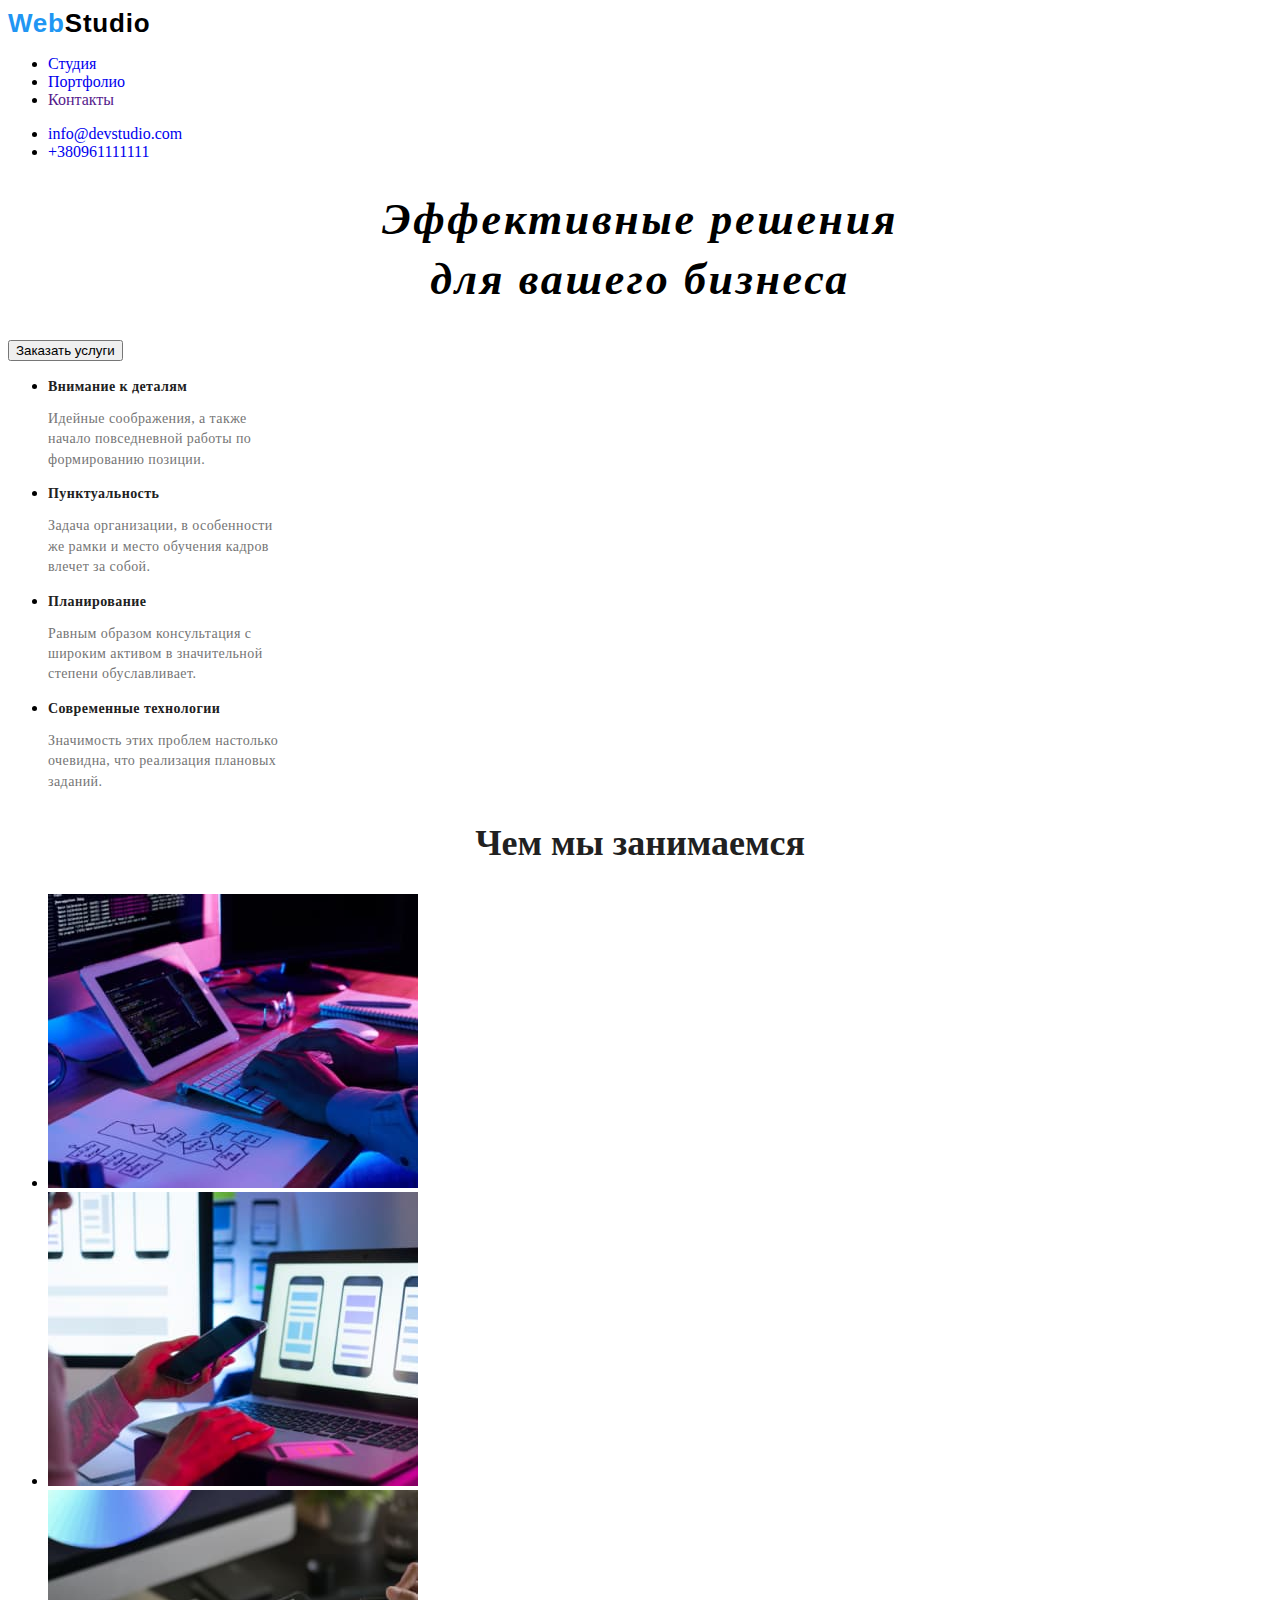
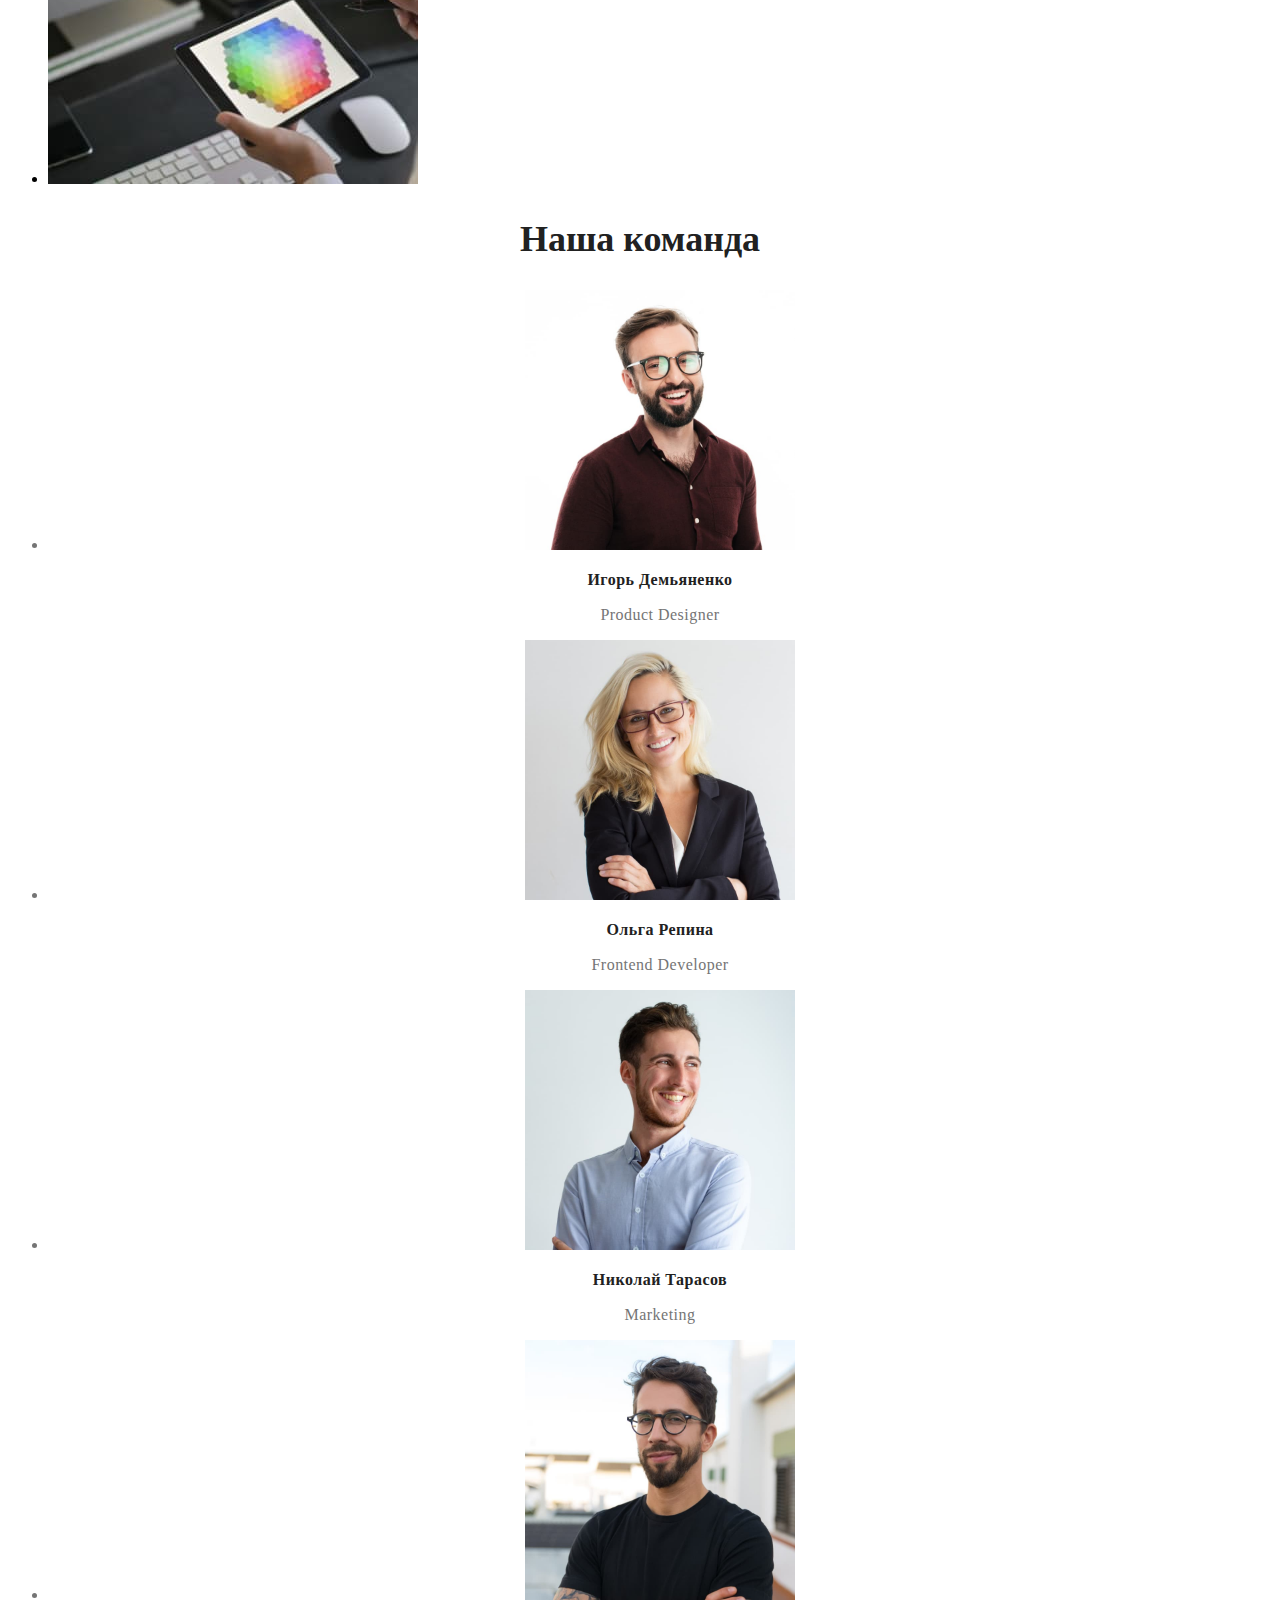
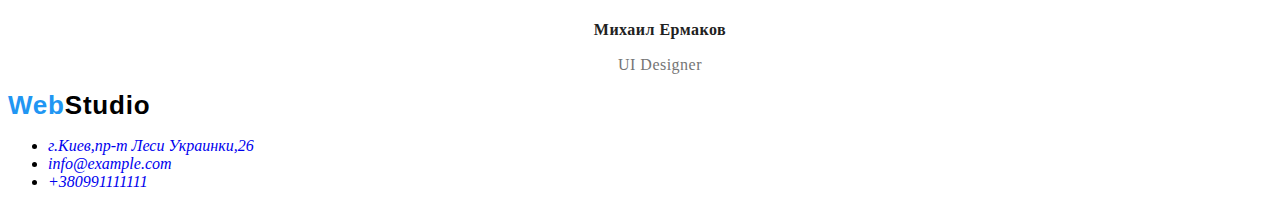
==== index.html @ 7d0d77d7 "Add files via upload" ====
<!DOCTYPE html>
<html lang="ru">

<head>
    <link rel="stylesheet" href="./css/style1.css" />
    <meta charset="UTF-8">
    <meta http-equiv="X-UA-Compatible" content="IE=edge">
    <meta name="viewport" content="width=device-width, initial-scale=1.0">
    <title>Document</title>
</head>

<body>

    <header>
        <nav>
            <a class="logo" href="">Web<span class="logo-accent">Studio</span></a>
            </a>
            <ul class="info">
                <li><a href="./index.html">Студия</a></li>
                <li><a href="./portfolio.html">Портфолио</a></li>
                <li><a href="">Контакты</a></li>
            </ul>
        </nav>
        <ul class="contacts">
            <li><a href="mailto:info@devstudio.com">info@devstudio.com</a>
            </li>
            <li><a href="tel:+380961111111">+380961111111</a>
            </li>
        </ul>

    </header>
    <section>
        <h1 class="hero"> <var>Эффективные решения<br />для вашего бизнеса </var></h1>
        <button type="button">Заказать услуги</button>
    </section>
    <main>
        <section>
            <h2 hidden>Преимущество</h2>
            <ul class="middle">
                <li>
                    <h3 class="link">Внимание к деталям</h3>
                    <p>Идейные соображения, а также<br />начало повседневной работы по<br />формированию позиции.</p>
                </li>
                <li>
                    <h3 class="link">Пунктуальность</h3>
                    <p>Задача организации, в особенности<br />же рамки и место обучения кадров<br />влечет за собой.
                    </p>
                </li>
                <li>
                    <h3 class="link">Планирование</h3>
                    <p>Равным образом консультация с<br />широким активом в значительной<br />степени обуславливает.
                    </p>
                </li>
                <li>
                    <h3 class="link">Современные технологии</h3>
                    <p>Значимость этих проблем настолько<br />очевидна, что реализация плановых<br />заданий.</p>
                </li>
            </ul>
        </section>
    </main>
    <section>
        <h2 class="work">Чем мы занимаемся</h2>
        <ul>
            <li><img src="./image/first.jpg" alt="work image" width="370" /></li>
            <li><img src="./image/second.jpg" alt="work image" width="370" /></li>
            <li><img src="./image/third.jpg" alt="work image" width="370" /></li>
        </ul>
    </section>

    <section>
        <h2 class="team">Наша команда</h2>
        <ul class="team-info">
            <li><img src="./image/two.jpg" alt="Игорь Демьяненко" width="270" />
                <h3>Игорь Демьяненко</h3>
                <p lang="en">Product Designer</p>
            </li>
            <li><img src="./image/three.jpg" alt="Ольга Репина" width="270" />
                <h3>Ольга Репина</h3>
                <p lang="en">Frontend Developer</p>
            </li>
            <li><img src="./image/four.jpg" alt="Николай Тарасов" width="270" />
                <h3>Николай Тарасов</h3>
                <p lang="en">Marketing</p>
            </li>
            <li><img src="./image/five.jpg" alt="Михаил Ермаков" width="270" />
                <h3>Михаил Ермаков</h3>
                <p lang="en">UI Designer</p>
            </li>
        </ul>

    </section>
    <footer>
        <address>
            <a class="logo" href="">Web<span class="logo-accent">Studio</span></a>
            <ul class="information">

                <li>
                    <a href="https://goo.gl/maps/5YBFwy5f6ECoQT7T9" target="_blank" rel="noopener noreferrer">
                        г.Киев,пр-т Леси Украинки,26
                    </a>

                </li>
                <li>
                    <a href="mailto:info@example.com">info@example.com</a>
                </li>
                <li>
                    <a href="tel:+380991111111">+380991111111</a>
                </li>
            </ul>
        </address>
    </footer>
</body>

</html>
---- css/style1.css ----
:root {
    --white: # FFFFFF;
}

.logo {
    font-family: 'Raleway', sans-serif;
    font-style: normal;
    font-weight: 700;
    font-size: 26px;
    line-height: 1, 19;
    letter-spacing: 0.03em;
    color: #2196F3;
    text-decoration: none;
}

.logo-accent {
    font-family: 'Raleway', sans-serif;
    font-style: normal;
    font-weight: 700;
    font-size: 26px;
    line-height: 1, 19;
    letter-spacing: 0.03em;
    color: black;
}


header a {
    text-decoration: none;
}

section button:hover {
    color: #2196F3;
}

.info a:hover {
    color: #2196F3;
}

.contacts a:hover {
    color: #2196F3;
}



.hero {
    font-family: Roboto;
    font-size: 44px;
    font-weight: 900;
    line-height: 60px;
    letter-spacing: 0.06em;
    text-align: center;
    color: var(#FFFFFF);
}

.middle h3 {
    font-size: 14px;
    line-height: 16px;
    vertical-align: Top;
    letter-spacing: 0.03em;
    color: #212121;
    text-align: left;
}

.middle p {
    font-size: 14px;
    line-height: 24px;
    line-height: 146%;
    text-align: Left;
    vertical-align: Top;
    letter-spacing: 0.03em;
    Fill: Solid;
    color: #757575;
}

.work {
    font-size: 36px;
    line-height: 42px;
    text-align: Center;
    vertical-align: Top;
    letter-spacing: 3%;
    Fill: Solid;
    color: #212121;
}

.team {
    font-size: 36px;
    line-height: 42px;
    text-align: Center;
    vertical-align: Top;
    letter-spacing: 3%;
    Fill: Solid;
    color: #212121;

}

.team-info h3 {
    font-size: 16px;
    line-height: 19px;
    text-align: Center;
    vertical-align: Top;
    letter-spacing: 3%;
    Fill: Solid;
    color: #212121;

}

.team-info {
    Font-size: 16px;
    Line-height: 19px;
    text-align: Center;
    vertical-align: Top;
    letter-spacing: 0.03em;
    Fill: Solid;
    color: #757575;
}

footer a {
    text-decoration: none;
}

.information a:hover {
    color: #2196F3;

}
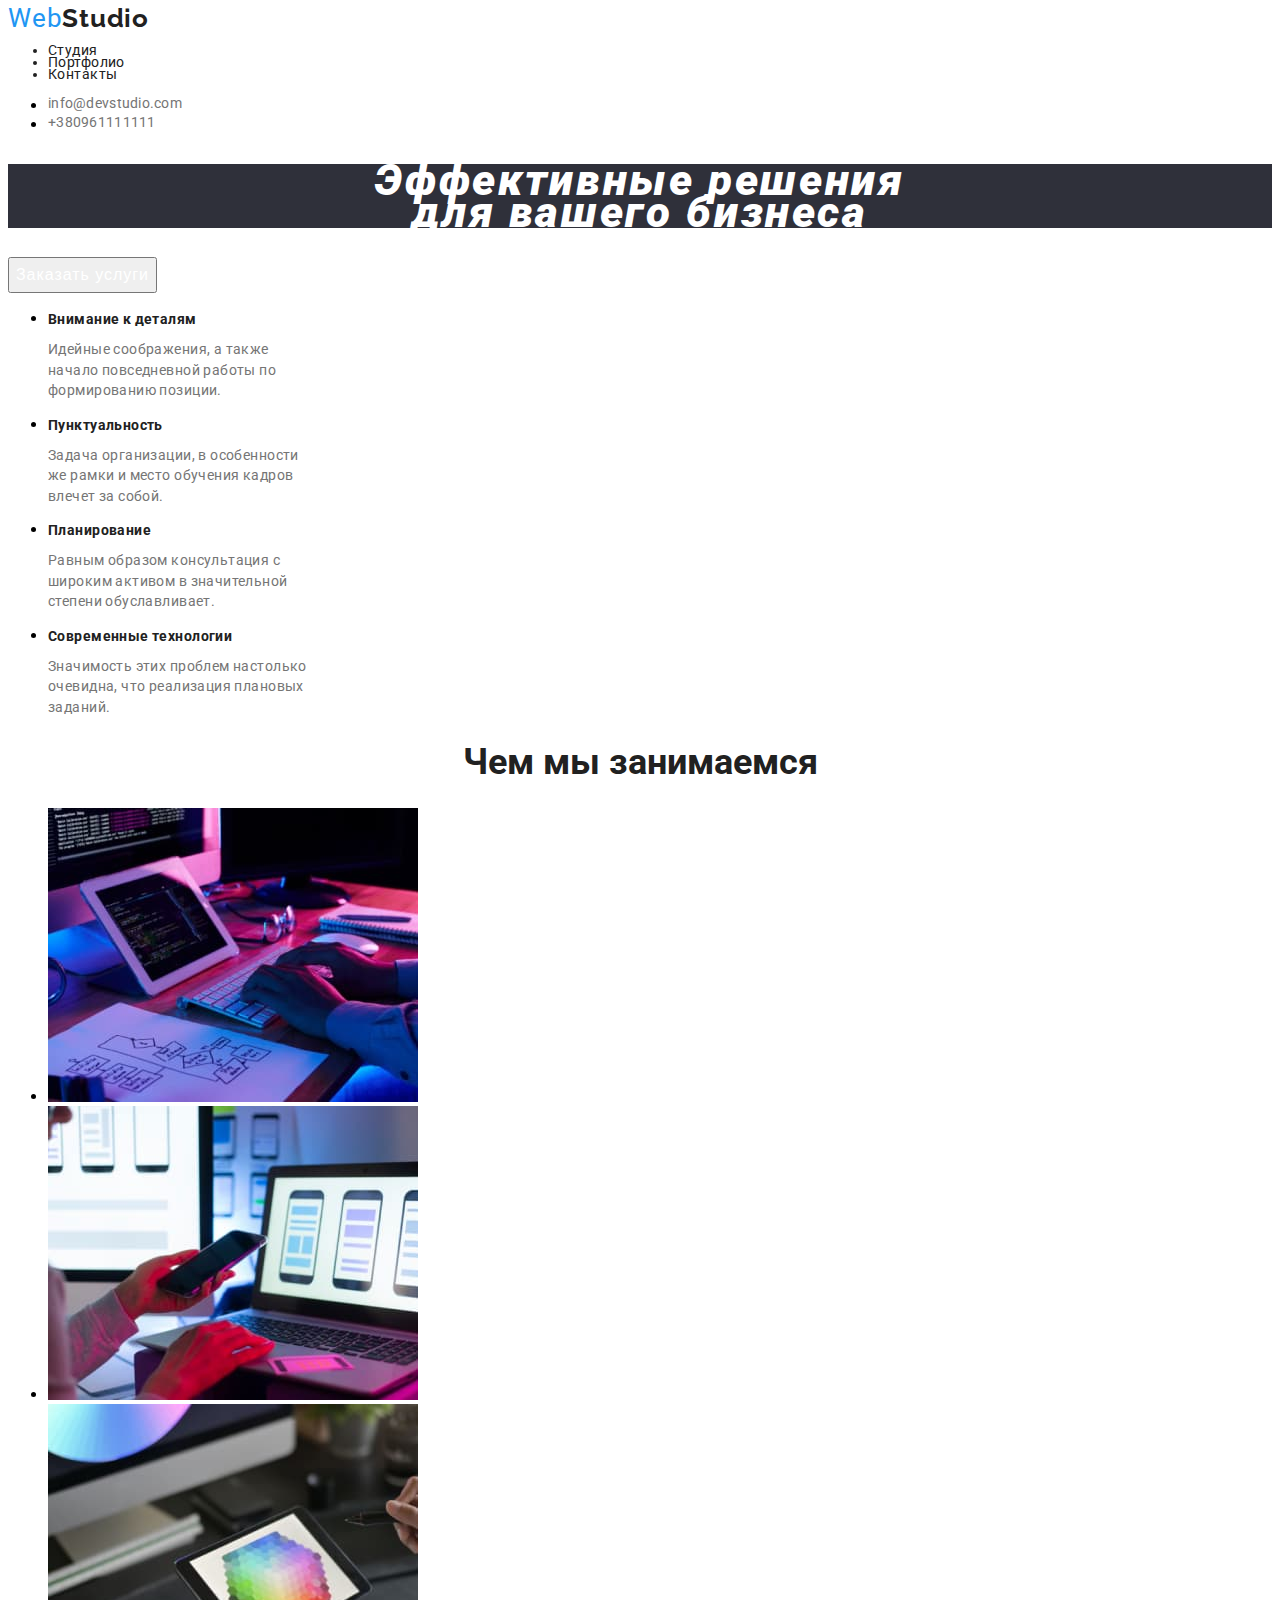
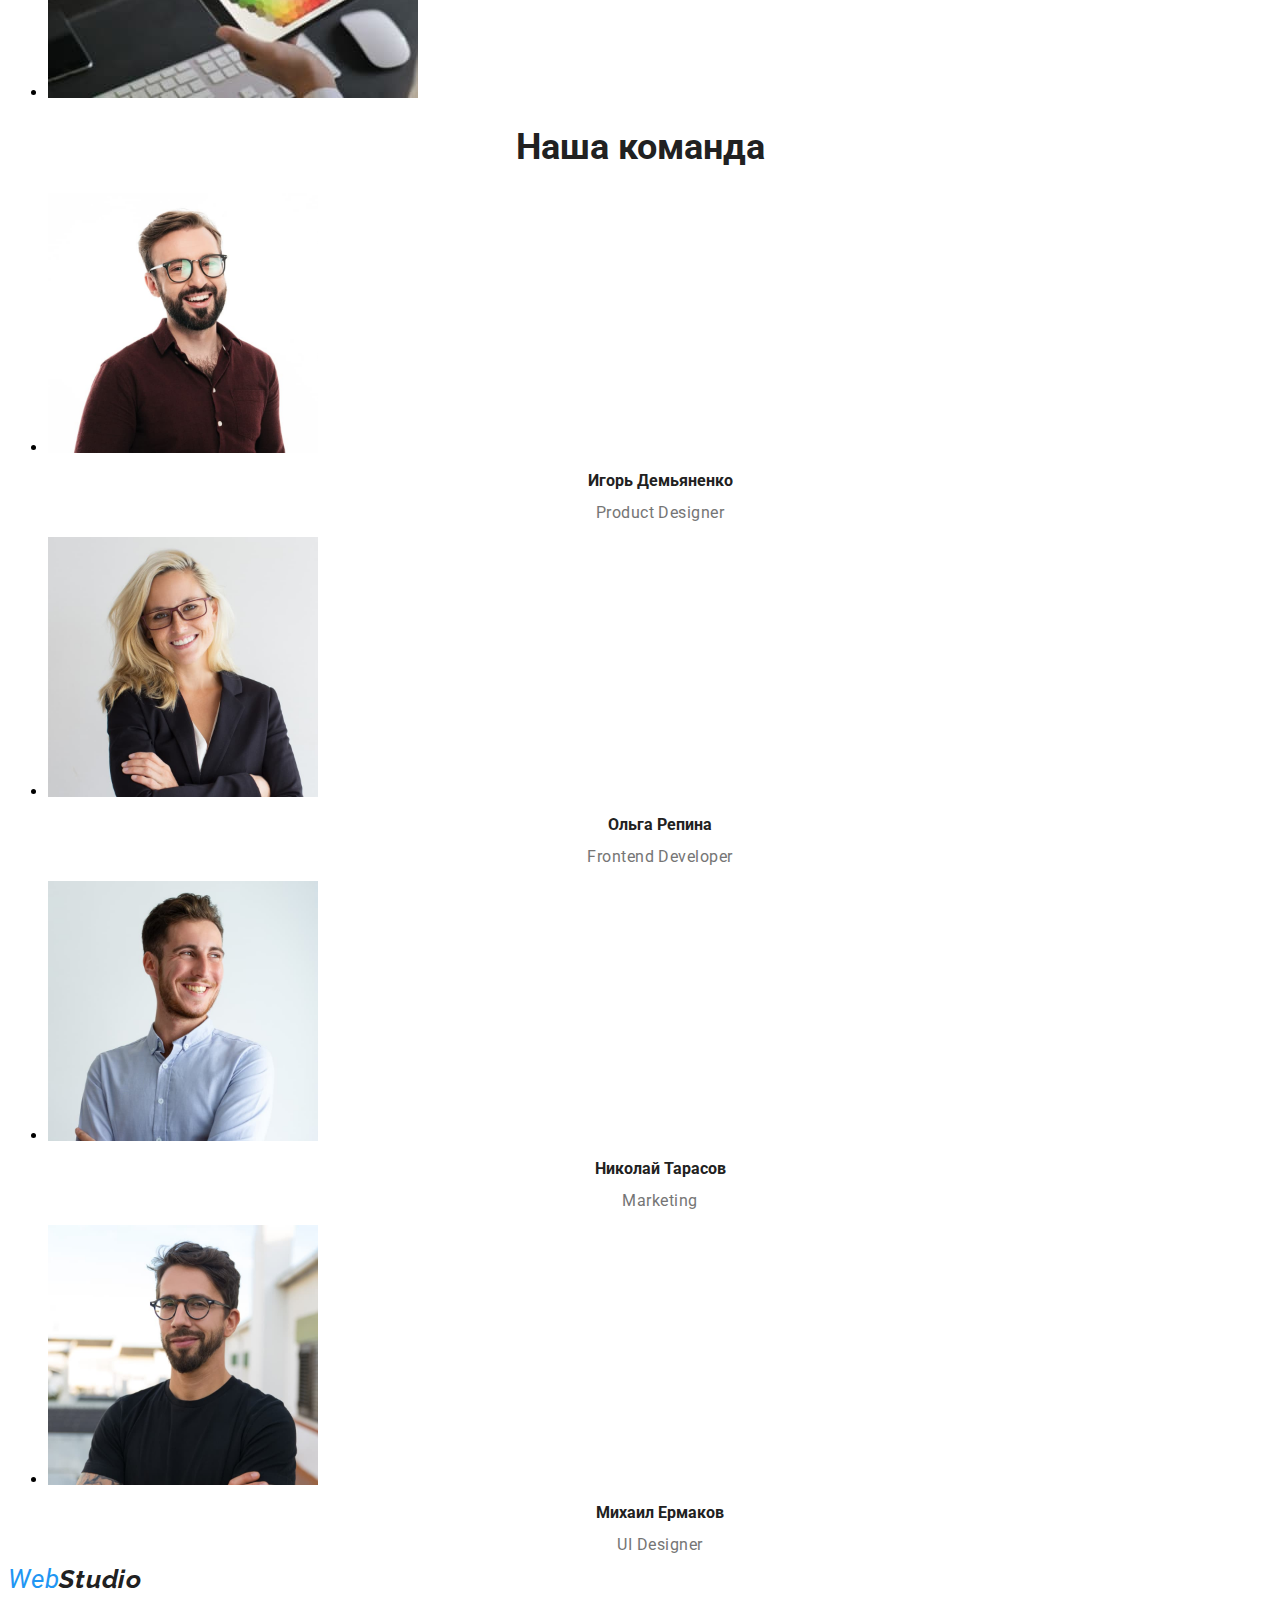
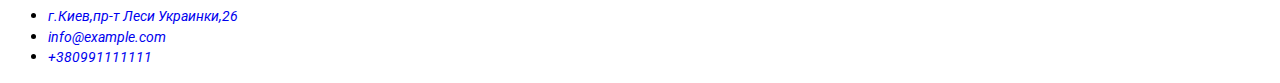
==== commit 5d7328ba: "Add files via upload" ====
--- a/index.html
+++ b/index.html
@@ -2,6 +2,13 @@
 <html lang="ru">
 
 <head>
+    <link rel="stylesheet" href="./css/style1.css" />
+    <link href="https://fonts.googleapis.com/css2?family=Roboto:wght@700&display=swap" rel="stylesheet">
+    <link href="https://fonts.googleapis.com/css2?family=Raleway:ital,wght@1,700&display=swap" rel="stylesheet">
+    <link href="https://fonts.googleapis.com/css2?family=Roboto:wght@500&display=swap" rel="stylesheet">
+    <link href="https://fonts.googleapis.com/css2?family=Roboto:wght@500;900&display=swap" rel="stylesheet">
+    <link href="https://fonts.googleapis.com/css2?family=Roboto:ital@1&display=swap" rel="stylesheet">
+    <meta charset="UTF-8">
     <link rel="stylesheet" href="./css/style1.css" />
     <meta charset="UTF-8">
     <meta http-equiv="X-UA-Compatible" content="IE=edge">
@@ -14,17 +21,16 @@
     <header>
         <nav>
             <a class="logo" href="">Web<span class="logo-accent">Studio</span></a>
-            </a>
             <ul class="info">
-                <li><a href="./index.html">Студия</a></li>
-                <li><a href="./portfolio.html">Портфолио</a></li>
-                <li><a href="">Контакты</a></li>
+                <li><a class="link" href="./index.html">Студия</a></li>
+                <li><a class="link" href="./portfolio.html">Портфолио</a></li>
+                <li><a class="link" href="">Контакты</a></li>
             </ul>
         </nav>
         <ul class="contacts">
-            <li><a href="mailto:info@devstudio.com">info@devstudio.com</a>
+            <li><a class='link1' href="mailto:info@devstudio.com">info@devstudio.com</a>
             </li>
-            <li><a href="tel:+380961111111">+380961111111</a>
+            <li><a class='link1' href="tel:+380961111111">+380961111111</a>
             </li>
         </ul>
 
@@ -39,21 +45,26 @@
             <ul class="middle">
                 <li>
                     <h3 class="link">Внимание к деталям</h3>
-                    <p>Идейные соображения, а также<br />начало повседневной работы по<br />формированию позиции.</p>
+                    <p class="description">Идейные соображения, а также<br />начало повседневной работы
+                        по<br />формированию
+                        позиции.</p>
                 </li>
                 <li>
                     <h3 class="link">Пунктуальность</h3>
-                    <p>Задача организации, в особенности<br />же рамки и место обучения кадров<br />влечет за собой.
+                    <p class="description">Задача организации, в особенности<br />же рамки и место обучения
+                        кадров<br />влечет за собой.
                     </p>
                 </li>
                 <li>
                     <h3 class="link">Планирование</h3>
-                    <p>Равным образом консультация с<br />широким активом в значительной<br />степени обуславливает.
+                    <p class="description">Равным образом консультация с<br />широким активом в
+                        значительной<br />степени обуславливает.
                     </p>
                 </li>
                 <li>
                     <h3 class="link">Современные технологии</h3>
-                    <p>Значимость этих проблем настолько<br />очевидна, что реализация плановых<br />заданий.</p>
+                    <p class="description">Значимость этих проблем настолько<br />очевидна, что реализация
+                        плановых<br />заданий.</p>
                 </li>
             </ul>
         </section>
@@ -71,20 +82,20 @@
         <h2 class="team">Наша команда</h2>
         <ul class="team-info">
             <li><img src="./image/two.jpg" alt="Игорь Демьяненко" width="270" />
-                <h3>Игорь Демьяненко</h3>
-                <p lang="en">Product Designer</p>
+                <h3 class="name">Игорь Демьяненко</h3>
+                <p class="job" lang="en">Product Designer</p>
             </li>
             <li><img src="./image/three.jpg" alt="Ольга Репина" width="270" />
-                <h3>Ольга Репина</h3>
-                <p lang="en">Frontend Developer</p>
+                <h3 class="name">Ольга Репина</h3>
+                <p class="job" lang="en">Frontend Developer</p>
             </li>
             <li><img src="./image/four.jpg" alt="Николай Тарасов" width="270" />
-                <h3>Николай Тарасов</h3>
-                <p lang="en">Marketing</p>
+                <h3 class="name"> Николай Тарасов</h3>
+                <p class="job" lang="en">Marketing</p>
             </li>
             <li><img src="./image/five.jpg" alt="Михаил Ермаков" width="270" />
-                <h3>Михаил Ермаков</h3>
-                <p lang="en">UI Designer</p>
+                <h3 class="name">Михаил Ермаков</h3>
+                <p class="job" class lang="en">UI Designer</p>
             </li>
         </ul>
 
--- a/css/style1.css
+++ b/css/style1.css
@@ -1,124 +1,173 @@
 :root {
-    --white: # FFFFFF;
+    --white: #FFFFFF;
+    --blue: #2196F3;
+    --black: #212121;
+    --grew: #757575;
+}
+
+body {
+    font-family: 'Roboto', sans-serif;
 }
 
 .logo {
+    font-size: 'Raleway';
+    Font-style: Bold;
+    font-size: 26px;
+    line-height: 0.83;
+    text-align: Left;
+    vertical-align: Top;
+    letter-spacing: 0.03em;
+    text-decoration: none;
+    color: var(--blue);
+}
+
+
+.info {
+    font-size: 14px;
+    Line-height: 0.87;
+    text-align: Left;
+    Vertical-align: Top;
+    letter-spacing: 0.02em;
+    fill: solid;
+    color: var(--black);
+    text-decoration: none;
+}
+
+.contacts a {
+    font-size: 14px;
+    line-height: 0.88;
+    line-height: 100%;
+    text-align: Left;
+    vertical-align: Top;
+    letter-spacing: 0.02em;
+    color: var(--grew);
+}
+
+.logo-accent {
     font-family: 'Raleway', sans-serif;
-    font-style: normal;
     font-weight: 700;
     font-size: 26px;
     line-height: 1, 19;
     letter-spacing: 0.03em;
-    color: #2196F3;
-    text-decoration: none;
+    color: var(--black);
 }
 
-.logo-accent {
-    font-family: 'Raleway', sans-serif;
-    font-style: normal;
-    font-weight: 700;
-    font-size: 26px;
-    line-height: 1, 19;
-    letter-spacing: 0.03em;
-    color: black;
+section button {
+    font-style: Bold;
+    font-size: 16px;
+    line-height: 30px;
+    text-align: Center;
+    Vertical-align: Center;
+    Letter-spacing: 0.06em;
+    Fill: Solid;
+    color: var(--white);
+    cursor: pointer;
 }
-
 
 header a {
     text-decoration: none;
 }
 
 section button:hover {
-    color: #2196F3;
+    background-color: var(--blue);
 }
 
 .info a:hover {
-    color: #2196F3;
+    background-color: var(--blue);
 }
 
 .contacts a:hover {
-    color: #2196F3;
+    color: var(--blue);
 }
 
 
 
 .hero {
-    font-family: Roboto;
     font-size: 44px;
     font-weight: 900;
-    line-height: 60px;
+    line-height: 0.73;
     letter-spacing: 0.06em;
     text-align: center;
-    color: var(#FFFFFF);
+    color: var(--white);
+    Fill: Solid;
+    background-color: #2F303A;
 }
 
-.middle h3 {
+.link {
     font-size: 14px;
-    line-height: 16px;
+    line-height: 0.87;
     vertical-align: Top;
     letter-spacing: 0.03em;
-    color: #212121;
+    color: var(--black);
     text-align: left;
 }
 
-.middle p {
+.description {
+    font-size: 14px;
+    line-height: 0.58;
+    line-height: 146%;
+    text-align: Left;
+    vertical-align: Top;
+    letter-spacing: 0.03em;
+    Fill: Solid;
+    color: var(--grew);
+}
+
+.work {
+    font-size: 36px;
+    line-height: 0.86;
+    text-align: Center;
+    vertical-align: Top;
+    letter-spacing: 3%;
+    Fill: Solid;
+    color: var(--black);
+}
+
+.team {
+    font-size: 36px;
+    line-height: 0.86;
+    text-align: Center;
+    vertical-align: Top;
+    letter-spacing: 3%;
+    Fill: Solid;
+    color: var(--black);
+}
+
+.name {
+    font-size: 16px;
+    line-height: 0.8;
+    line-height: 100%;
+    text-align: Center;
+    vertical-align: Top;
+    letter-spacing: 3%;
+    Fill: Solid;
+    color: var(--black);
+}
+
+.job {
+
+    font-size: 16px;
+    line-height: 0.8;
+    line-height: 100%;
+    text-align: Center;
+    vertical-align: Top;
+    letter-spacing: 0.03em;
+    Fill: Solid;
+    color: var(--grew);
+}
+
+.information a {
     font-size: 14px;
     line-height: 24px;
     line-height: 146%;
     text-align: Left;
     vertical-align: Top;
-    letter-spacing: 0.03em;
-    Fill: Solid;
-    color: #757575;
-}
-
-.work {
-    font-size: 36px;
-    line-height: 42px;
-    text-align: Center;
-    vertical-align: Top;
     letter-spacing: 3%;
     Fill: Solid;
-    color: #212121;
-}
-
-.team {
-    font-size: 36px;
-    line-height: 42px;
-    text-align: Center;
-    vertical-align: Top;
-    letter-spacing: 3%;
-    Fill: Solid;
-    color: #212121;
-
-}
-
-.team-info h3 {
-    font-size: 16px;
-    line-height: 19px;
-    text-align: Center;
-    vertical-align: Top;
-    letter-spacing: 3%;
-    Fill: Solid;
-    color: #212121;
-
-}
-
-.team-info {
-    Font-size: 16px;
-    Line-height: 19px;
-    text-align: Center;
-    vertical-align: Top;
-    letter-spacing: 0.03em;
-    Fill: Solid;
-    color: #757575;
-}
-
-footer a {
     text-decoration: none;
 }
 
 .information a:hover {
-    color: #2196F3;
+    color: var(--blue);
 
 }--- a/css/style1.css
+++ b/css/style1.css
@@ -1,124 +1,173 @@
 :root {
-    --white: # FFFFFF;
+    --white: #FFFFFF;
+    --blue: #2196F3;
+    --black: #212121;
+    --grew: #757575;
+}
+
+body {
+    font-family: 'Roboto', sans-serif;
 }
 
 .logo {
+    font-size: 'Raleway';
+    Font-style: Bold;
+    font-size: 26px;
+    line-height: 0.83;
+    text-align: Left;
+    vertical-align: Top;
+    letter-spacing: 0.03em;
+    text-decoration: none;
+    color: var(--blue);
+}
+
+
+.info {
+    font-size: 14px;
+    Line-height: 0.87;
+    text-align: Left;
+    Vertical-align: Top;
+    letter-spacing: 0.02em;
+    fill: solid;
+    color: var(--black);
+    text-decoration: none;
+}
+
+.contacts a {
+    font-size: 14px;
+    line-height: 0.88;
+    line-height: 100%;
+    text-align: Left;
+    vertical-align: Top;
+    letter-spacing: 0.02em;
+    color: var(--grew);
+}
+
+.logo-accent {
     font-family: 'Raleway', sans-serif;
-    font-style: normal;
     font-weight: 700;
     font-size: 26px;
     line-height: 1, 19;
     letter-spacing: 0.03em;
-    color: #2196F3;
-    text-decoration: none;
+    color: var(--black);
 }
 
-.logo-accent {
-    font-family: 'Raleway', sans-serif;
-    font-style: normal;
-    font-weight: 700;
-    font-size: 26px;
-    line-height: 1, 19;
-    letter-spacing: 0.03em;
-    color: black;
+section button {
+    font-style: Bold;
+    font-size: 16px;
+    line-height: 30px;
+    text-align: Center;
+    Vertical-align: Center;
+    Letter-spacing: 0.06em;
+    Fill: Solid;
+    color: var(--white);
+    cursor: pointer;
 }
-
 
 header a {
     text-decoration: none;
 }
 
 section button:hover {
-    color: #2196F3;
+    background-color: var(--blue);
 }
 
 .info a:hover {
-    color: #2196F3;
+    background-color: var(--blue);
 }
 
 .contacts a:hover {
-    color: #2196F3;
+    color: var(--blue);
 }
 
 
 
 .hero {
-    font-family: Roboto;
     font-size: 44px;
     font-weight: 900;
-    line-height: 60px;
+    line-height: 0.73;
     letter-spacing: 0.06em;
     text-align: center;
-    color: var(#FFFFFF);
+    color: var(--white);
+    Fill: Solid;
+    background-color: #2F303A;
 }
 
-.middle h3 {
+.link {
     font-size: 14px;
-    line-height: 16px;
+    line-height: 0.87;
     vertical-align: Top;
     letter-spacing: 0.03em;
-    color: #212121;
+    color: var(--black);
     text-align: left;
 }
 
-.middle p {
+.description {
+    font-size: 14px;
+    line-height: 0.58;
+    line-height: 146%;
+    text-align: Left;
+    vertical-align: Top;
+    letter-spacing: 0.03em;
+    Fill: Solid;
+    color: var(--grew);
+}
+
+.work {
+    font-size: 36px;
+    line-height: 0.86;
+    text-align: Center;
+    vertical-align: Top;
+    letter-spacing: 3%;
+    Fill: Solid;
+    color: var(--black);
+}
+
+.team {
+    font-size: 36px;
+    line-height: 0.86;
+    text-align: Center;
+    vertical-align: Top;
+    letter-spacing: 3%;
+    Fill: Solid;
+    color: var(--black);
+}
+
+.name {
+    font-size: 16px;
+    line-height: 0.8;
+    line-height: 100%;
+    text-align: Center;
+    vertical-align: Top;
+    letter-spacing: 3%;
+    Fill: Solid;
+    color: var(--black);
+}
+
+.job {
+
+    font-size: 16px;
+    line-height: 0.8;
+    line-height: 100%;
+    text-align: Center;
+    vertical-align: Top;
+    letter-spacing: 0.03em;
+    Fill: Solid;
+    color: var(--grew);
+}
+
+.information a {
     font-size: 14px;
     line-height: 24px;
     line-height: 146%;
     text-align: Left;
     vertical-align: Top;
-    letter-spacing: 0.03em;
-    Fill: Solid;
-    color: #757575;
-}
-
-.work {
-    font-size: 36px;
-    line-height: 42px;
-    text-align: Center;
-    vertical-align: Top;
     letter-spacing: 3%;
     Fill: Solid;
-    color: #212121;
-}
-
-.team {
-    font-size: 36px;
-    line-height: 42px;
-    text-align: Center;
-    vertical-align: Top;
-    letter-spacing: 3%;
-    Fill: Solid;
-    color: #212121;
-
-}
-
-.team-info h3 {
-    font-size: 16px;
-    line-height: 19px;
-    text-align: Center;
-    vertical-align: Top;
-    letter-spacing: 3%;
-    Fill: Solid;
-    color: #212121;
-
-}
-
-.team-info {
-    Font-size: 16px;
-    Line-height: 19px;
-    text-align: Center;
-    vertical-align: Top;
-    letter-spacing: 0.03em;
-    Fill: Solid;
-    color: #757575;
-}
-
-footer a {
     text-decoration: none;
 }
 
 .information a:hover {
-    color: #2196F3;
+    color: var(--blue);
 
 }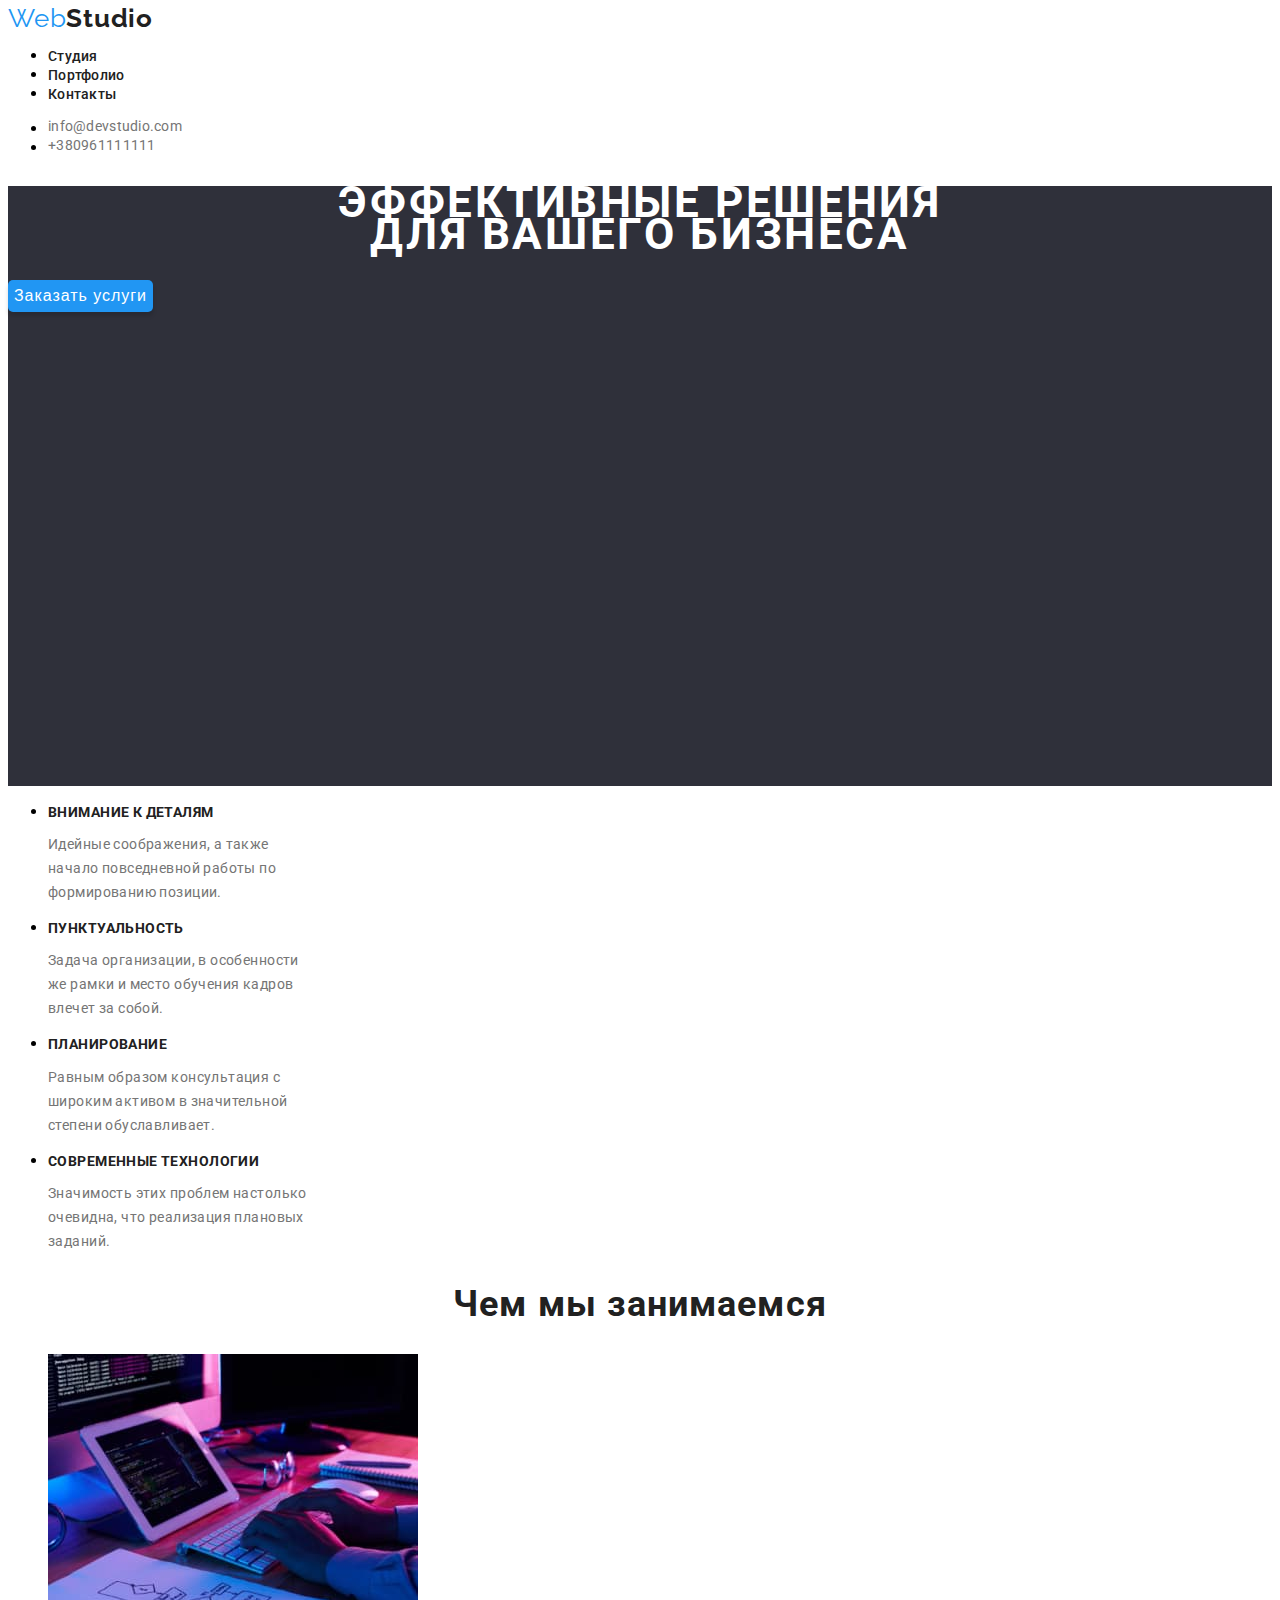
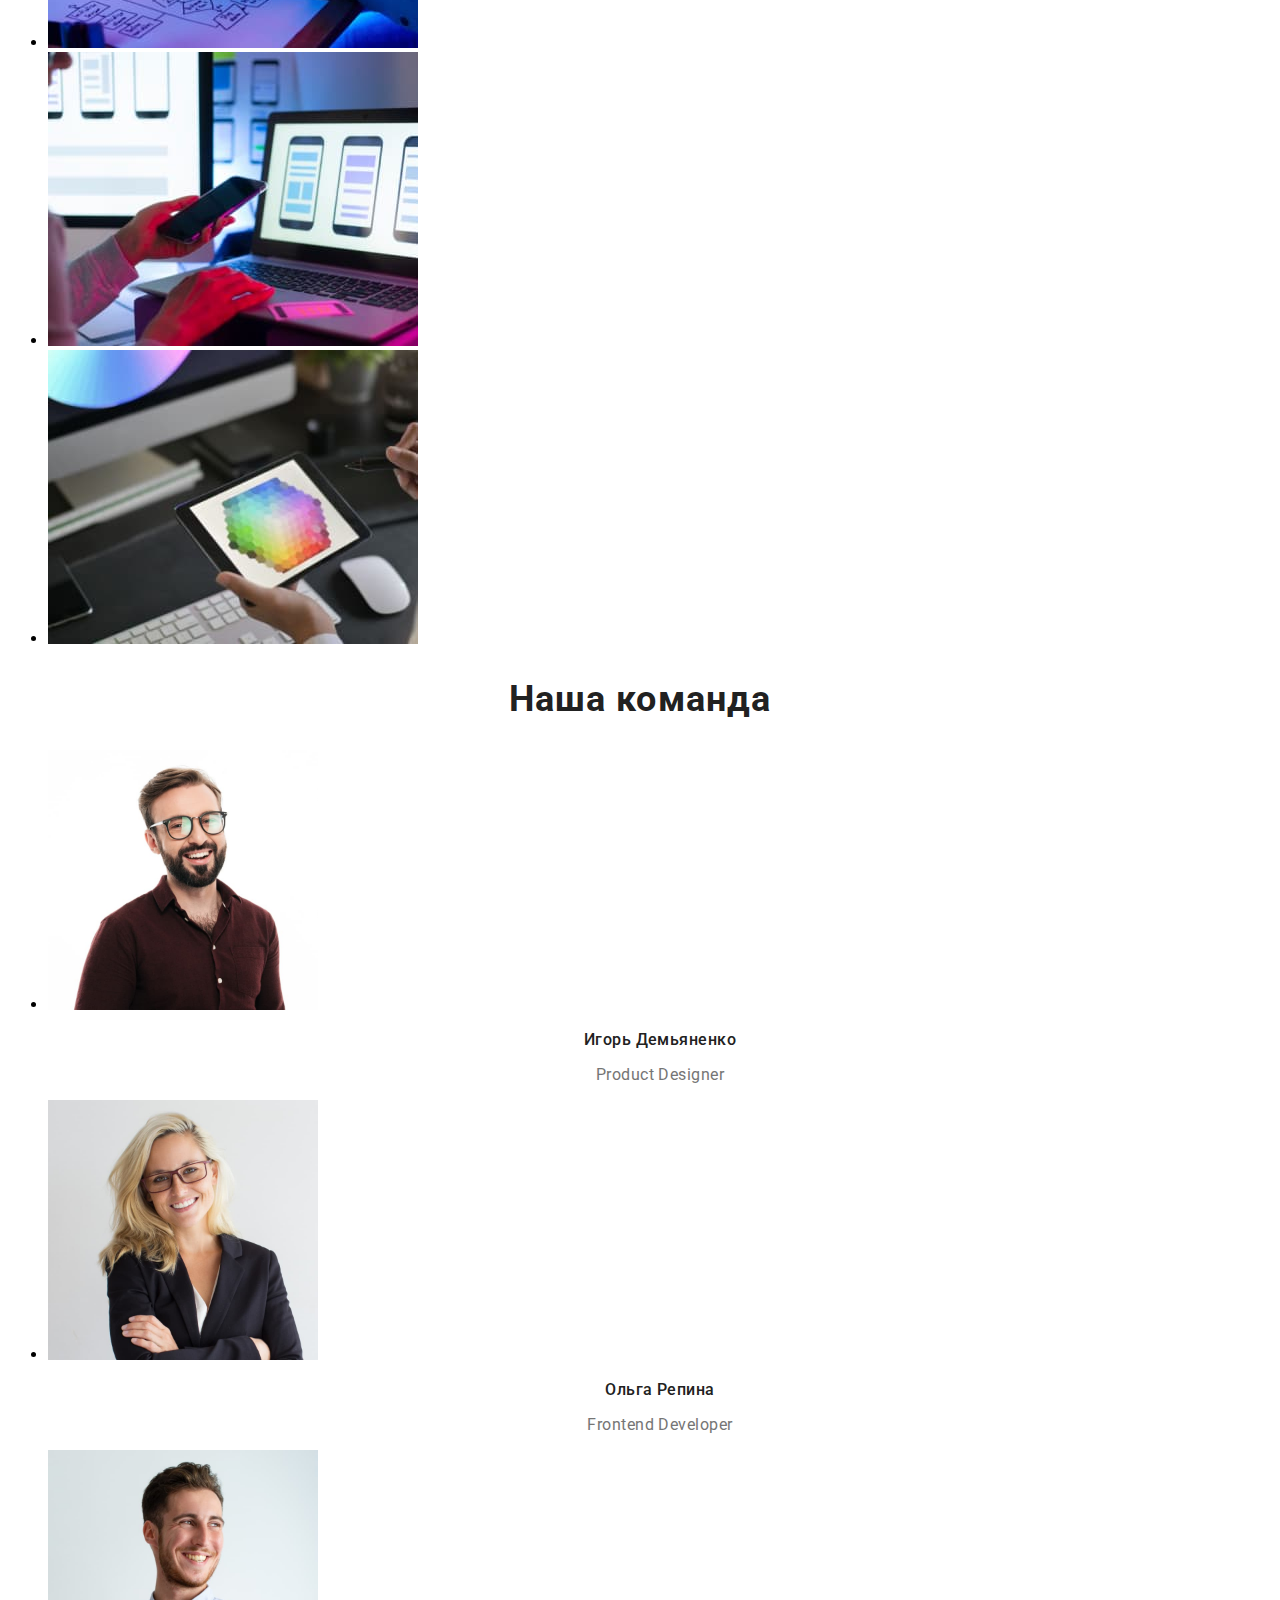
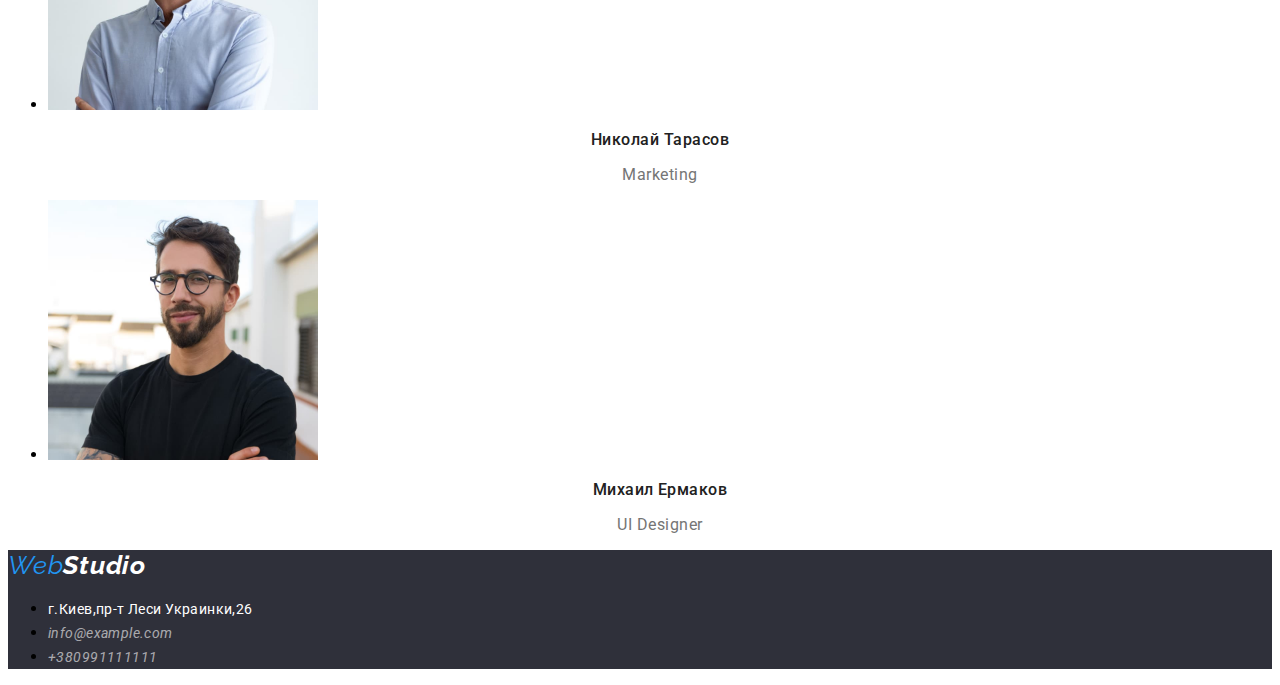
==== commit b80f8c7b: "Add files via upload" ====
--- a/index.html
+++ b/index.html
@@ -22,9 +22,9 @@
         <nav>
             <a class="logo" href="">Web<span class="logo-accent">Studio</span></a>
             <ul class="info">
-                <li><a class="link" href="./index.html">Студия</a></li>
-                <li><a class="link" href="./portfolio.html">Портфолио</a></li>
-                <li><a class="link" href="">Контакты</a></li>
+                <li><a class="link-info" href="./index.html">Студия</a></li>
+                <li><a class="link-info" href="./portfolio.html">Портфолио</a></li>
+                <li><a class="link-info" href="">Контакты</a></li>
             </ul>
         </nav>
         <ul class="contacts">
@@ -35,9 +35,9 @@
         </ul>
 
     </header>
-    <section>
-        <h1 class="hero"> <var>Эффективные решения<br />для вашего бизнеса </var></h1>
-        <button type="button">Заказать услуги</button>
+    <section class="topic">
+        <h1 class="hero">Эффективные решения<br />для вашего бизнеса</h1>
+        <button class="btn" type="button">Заказать услуги</button>
     </section>
     <main>
         <section>
@@ -102,20 +102,21 @@
     </section>
     <footer>
         <address>
-            <a class="logo" href="">Web<span class="logo-accent">Studio</span></a>
+            <a class="logo-type" href="">Web<span class="logo-mainer">Studio</span></a>
             <ul class="information">
 
                 <li>
-                    <a href="https://goo.gl/maps/5YBFwy5f6ECoQT7T9" target="_blank" rel="noopener noreferrer">
+                    <a class="reference " href="https://goo.gl/maps/5YBFwy5f6ECoQT7T9" target="_blank"
+                        rel="noopener noreferrer">
                         г.Киев,пр-т Леси Украинки,26
                     </a>
 
                 </li>
                 <li>
-                    <a href="mailto:info@example.com">info@example.com</a>
+                    <a class="phone-number" href="mailto:info@example.com">info@example.com</a>
                 </li>
                 <li>
-                    <a href="tel:+380991111111">+380991111111</a>
+                    <a class="phone-number" href="tel:+380991111111">+380991111111</a>
                 </li>
             </ul>
         </address>
--- a/css/style1.css
+++ b/css/style1.css
@@ -3,15 +3,17 @@
     --blue: #2196F3;
     --black: #212121;
     --grew: #757575;
+    --light-black: #2F303A;
 }
 
 body {
     font-family: 'Roboto', sans-serif;
 }
 
+/*Heder*/
+
 .logo {
-    font-size: 'Raleway';
-    Font-style: Bold;
+    font-family: 'Raleway';
     font-size: 26px;
     line-height: 0.83;
     text-align: Left;
@@ -21,19 +23,30 @@
     color: var(--blue);
 }
 
+.logo-accent {
+    font-weight: 700;
+    font-size: 26px;
+    line-height: 1, 19;
+    letter-spacing: 0.03em;
+    color: var(--black);
+}
 
-.info {
+.link-info {
+    font-weight: 500;
     font-size: 14px;
-    Line-height: 0.87;
-    text-align: Left;
-    Vertical-align: Top;
+    line-height: 16px;
     letter-spacing: 0.02em;
-    fill: solid;
+
     color: var(--black);
     text-decoration: none;
 }
 
-.contacts a {
+.info .link-info:hover {
+    color: var(--blue);
+    background-color: transparent;
+}
+
+.contacts .link1 {
     font-size: 14px;
     line-height: 0.88;
     line-height: 100%;
@@ -41,129 +54,141 @@
     vertical-align: Top;
     letter-spacing: 0.02em;
     color: var(--grew);
-}
-
-.logo-accent {
-    font-family: 'Raleway', sans-serif;
-    font-weight: 700;
-    font-size: 26px;
-    line-height: 1, 19;
-    letter-spacing: 0.03em;
-    color: var(--black);
-}
-
-section button {
-    font-style: Bold;
-    font-size: 16px;
-    line-height: 30px;
-    text-align: Center;
-    Vertical-align: Center;
-    Letter-spacing: 0.06em;
-    Fill: Solid;
-    color: var(--white);
-    cursor: pointer;
-}
-
-header a {
     text-decoration: none;
 }
 
-section button:hover {
-    background-color: var(--blue);
-}
-
-.info a:hover {
-    background-color: var(--blue);
-}
 
 .contacts a:hover {
     color: var(--blue);
 }
 
+/*Section*/
+.btn {
+    font-size: 16px;
+    line-height: 30px;
+    text-align: Center;
+    letter-spacing: 0.06em;
+    background-color: var(--blue);
+    cursor: pointer;
+    outline: none;
+    border: none;
+    border-radius: 5px;
+    box-shadow: 0px 4px 4px rgba(0, 0, 0, 0.15);
+    color: var(--white);
+}
 
+.topic {
+    width: 100%;
+    height: 600px;
+    background-color: var(--light-black);
+}
 
 .hero {
     font-size: 44px;
-    font-weight: 900;
+    line-height: 60px;
     line-height: 0.73;
     letter-spacing: 0.06em;
     text-align: center;
+    text-transform: uppercase;
     color: var(--white);
-    Fill: Solid;
-    background-color: #2F303A;
 }
 
 .link {
     font-size: 14px;
     line-height: 0.87;
-    vertical-align: Top;
     letter-spacing: 0.03em;
     color: var(--black);
-    text-align: left;
+    text-transform: uppercase;
 }
 
 .description {
+    font-weight: 400;
     font-size: 14px;
-    line-height: 0.58;
-    line-height: 146%;
-    text-align: Left;
-    vertical-align: Top;
+    line-height: 24px;
     letter-spacing: 0.03em;
-    Fill: Solid;
-    color: var(--grew);
+    color: var(--grew)
 }
 
 .work {
+    font-weight: 700;
     font-size: 36px;
-    line-height: 0.86;
-    text-align: Center;
-    vertical-align: Top;
-    letter-spacing: 3%;
-    Fill: Solid;
+    line-height: 42px;
+    text-align: center;
+    letter-spacing: 0.03em;
     color: var(--black);
 }
 
 .team {
+    font-weight: 700;
     font-size: 36px;
-    line-height: 0.86;
-    text-align: Center;
-    vertical-align: Top;
-    letter-spacing: 3%;
-    Fill: Solid;
+    line-height: 42px;
+    text-align: center;
+    letter-spacing: 0.03em;
     color: var(--black);
 }
 
 .name {
+    font-weight: 500;
     font-size: 16px;
-    line-height: 0.8;
-    line-height: 100%;
-    text-align: Center;
-    vertical-align: Top;
-    letter-spacing: 3%;
-    Fill: Solid;
+    line-height: 19px;
+    text-align: center;
+    letter-spacing: 0.03em;
     color: var(--black);
 }
 
 .job {
 
+    font-weight: 400;
     font-size: 16px;
-    line-height: 0.8;
-    line-height: 100%;
-    text-align: Center;
-    vertical-align: Top;
+    line-height: 19px;
+    text-align: center;
     letter-spacing: 0.03em;
-    Fill: Solid;
     color: var(--grew);
 }
 
-.information a {
+/*footer*/
+footer {
+    background-color: var(--light-black);
+}
+
+.logo-type {
+    font-family: 'Raleway';
+    font-size: 26px;
+    line-height: 0.83;
+    text-align: Left;
+    vertical-align: Top;
+    letter-spacing: 0.03em;
+    text-decoration: none;
+    color: var(--blue);
+
+}
+
+.logo-mainer {
+    font-family: 'Raleway';
+    font-weight: 700;
+    font-size: 26px;
+    line-height: 31px;
+    letter-spacing: 0.03em;
+    color: var(--white);
+}
+
+.reference {
+    font-family: 'Roboto';
+    font-style: normal;
+    font-weight: 400;
     font-size: 14px;
     line-height: 24px;
-    line-height: 146%;
-    text-align: Left;
-    vertical-align: Top;
-    letter-spacing: 3%;
-    Fill: Solid;
+    letter-spacing: 0.03em;
+    color: #FFFFFF;
+    text-decoration: none;
+}
+
+.phone-number {
+    font-weight: 400;
+    font-size: 14px;
+    line-height: 24px;
+    letter-spacing: 0.03em;
+    color: rgba(255, 255, 255, 0.6);
     text-decoration: none;
 }
 
--- a/css/style1.css
+++ b/css/style1.css
@@ -3,15 +3,17 @@
     --blue: #2196F3;
     --black: #212121;
     --grew: #757575;
+    --light-black: #2F303A;
 }
 
 body {
     font-family: 'Roboto', sans-serif;
 }
 
+/*Heder*/
+
 .logo {
-    font-size: 'Raleway';
-    Font-style: Bold;
+    font-family: 'Raleway';
     font-size: 26px;
     line-height: 0.83;
     text-align: Left;
@@ -21,19 +23,30 @@
     color: var(--blue);
 }
 
+.logo-accent {
+    font-weight: 700;
+    font-size: 26px;
+    line-height: 1, 19;
+    letter-spacing: 0.03em;
+    color: var(--black);
+}
 
-.info {
+.link-info {
+    font-weight: 500;
     font-size: 14px;
-    Line-height: 0.87;
-    text-align: Left;
-    Vertical-align: Top;
+    line-height: 16px;
     letter-spacing: 0.02em;
-    fill: solid;
+
     color: var(--black);
     text-decoration: none;
 }
 
-.contacts a {
+.info .link-info:hover {
+    color: var(--blue);
+    background-color: transparent;
+}
+
+.contacts .link1 {
     font-size: 14px;
     line-height: 0.88;
     line-height: 100%;
@@ -41,129 +54,141 @@
     vertical-align: Top;
     letter-spacing: 0.02em;
     color: var(--grew);
-}
-
-.logo-accent {
-    font-family: 'Raleway', sans-serif;
-    font-weight: 700;
-    font-size: 26px;
-    line-height: 1, 19;
-    letter-spacing: 0.03em;
-    color: var(--black);
-}
-
-section button {
-    font-style: Bold;
-    font-size: 16px;
-    line-height: 30px;
-    text-align: Center;
-    Vertical-align: Center;
-    Letter-spacing: 0.06em;
-    Fill: Solid;
-    color: var(--white);
-    cursor: pointer;
-}
-
-header a {
     text-decoration: none;
 }
 
-section button:hover {
-    background-color: var(--blue);
-}
-
-.info a:hover {
-    background-color: var(--blue);
-}
 
 .contacts a:hover {
     color: var(--blue);
 }
 
+/*Section*/
+.btn {
+    font-size: 16px;
+    line-height: 30px;
+    text-align: Center;
+    letter-spacing: 0.06em;
+    background-color: var(--blue);
+    cursor: pointer;
+    outline: none;
+    border: none;
+    border-radius: 5px;
+    box-shadow: 0px 4px 4px rgba(0, 0, 0, 0.15);
+    color: var(--white);
+}
 
+.topic {
+    width: 100%;
+    height: 600px;
+    background-color: var(--light-black);
+}
 
 .hero {
     font-size: 44px;
-    font-weight: 900;
+    line-height: 60px;
     line-height: 0.73;
     letter-spacing: 0.06em;
     text-align: center;
+    text-transform: uppercase;
     color: var(--white);
-    Fill: Solid;
-    background-color: #2F303A;
 }
 
 .link {
     font-size: 14px;
     line-height: 0.87;
-    vertical-align: Top;
     letter-spacing: 0.03em;
     color: var(--black);
-    text-align: left;
+    text-transform: uppercase;
 }
 
 .description {
+    font-weight: 400;
     font-size: 14px;
-    line-height: 0.58;
-    line-height: 146%;
-    text-align: Left;
-    vertical-align: Top;
+    line-height: 24px;
     letter-spacing: 0.03em;
-    Fill: Solid;
-    color: var(--grew);
+    color: var(--grew)
 }
 
 .work {
+    font-weight: 700;
     font-size: 36px;
-    line-height: 0.86;
-    text-align: Center;
-    vertical-align: Top;
-    letter-spacing: 3%;
-    Fill: Solid;
+    line-height: 42px;
+    text-align: center;
+    letter-spacing: 0.03em;
     color: var(--black);
 }
 
 .team {
+    font-weight: 700;
     font-size: 36px;
-    line-height: 0.86;
-    text-align: Center;
-    vertical-align: Top;
-    letter-spacing: 3%;
-    Fill: Solid;
+    line-height: 42px;
+    text-align: center;
+    letter-spacing: 0.03em;
     color: var(--black);
 }
 
 .name {
+    font-weight: 500;
     font-size: 16px;
-    line-height: 0.8;
-    line-height: 100%;
-    text-align: Center;
-    vertical-align: Top;
-    letter-spacing: 3%;
-    Fill: Solid;
+    line-height: 19px;
+    text-align: center;
+    letter-spacing: 0.03em;
     color: var(--black);
 }
 
 .job {
 
+    font-weight: 400;
     font-size: 16px;
-    line-height: 0.8;
-    line-height: 100%;
-    text-align: Center;
-    vertical-align: Top;
+    line-height: 19px;
+    text-align: center;
     letter-spacing: 0.03em;
-    Fill: Solid;
     color: var(--grew);
 }
 
-.information a {
+/*footer*/
+footer {
+    background-color: var(--light-black);
+}
+
+.logo-type {
+    font-family: 'Raleway';
+    font-size: 26px;
+    line-height: 0.83;
+    text-align: Left;
+    vertical-align: Top;
+    letter-spacing: 0.03em;
+    text-decoration: none;
+    color: var(--blue);
+
+}
+
+.logo-mainer {
+    font-family: 'Raleway';
+    font-weight: 700;
+    font-size: 26px;
+    line-height: 31px;
+    letter-spacing: 0.03em;
+    color: var(--white);
+}
+
+.reference {
+    font-family: 'Roboto';
+    font-style: normal;
+    font-weight: 400;
     font-size: 14px;
     line-height: 24px;
-    line-height: 146%;
-    text-align: Left;
-    vertical-align: Top;
-    letter-spacing: 3%;
-    Fill: Solid;
+    letter-spacing: 0.03em;
+    color: #FFFFFF;
+    text-decoration: none;
+}
+
+.phone-number {
+    font-weight: 400;
+    font-size: 14px;
+    line-height: 24px;
+    letter-spacing: 0.03em;
+    color: rgba(255, 255, 255, 0.6);
     text-decoration: none;
 }
 
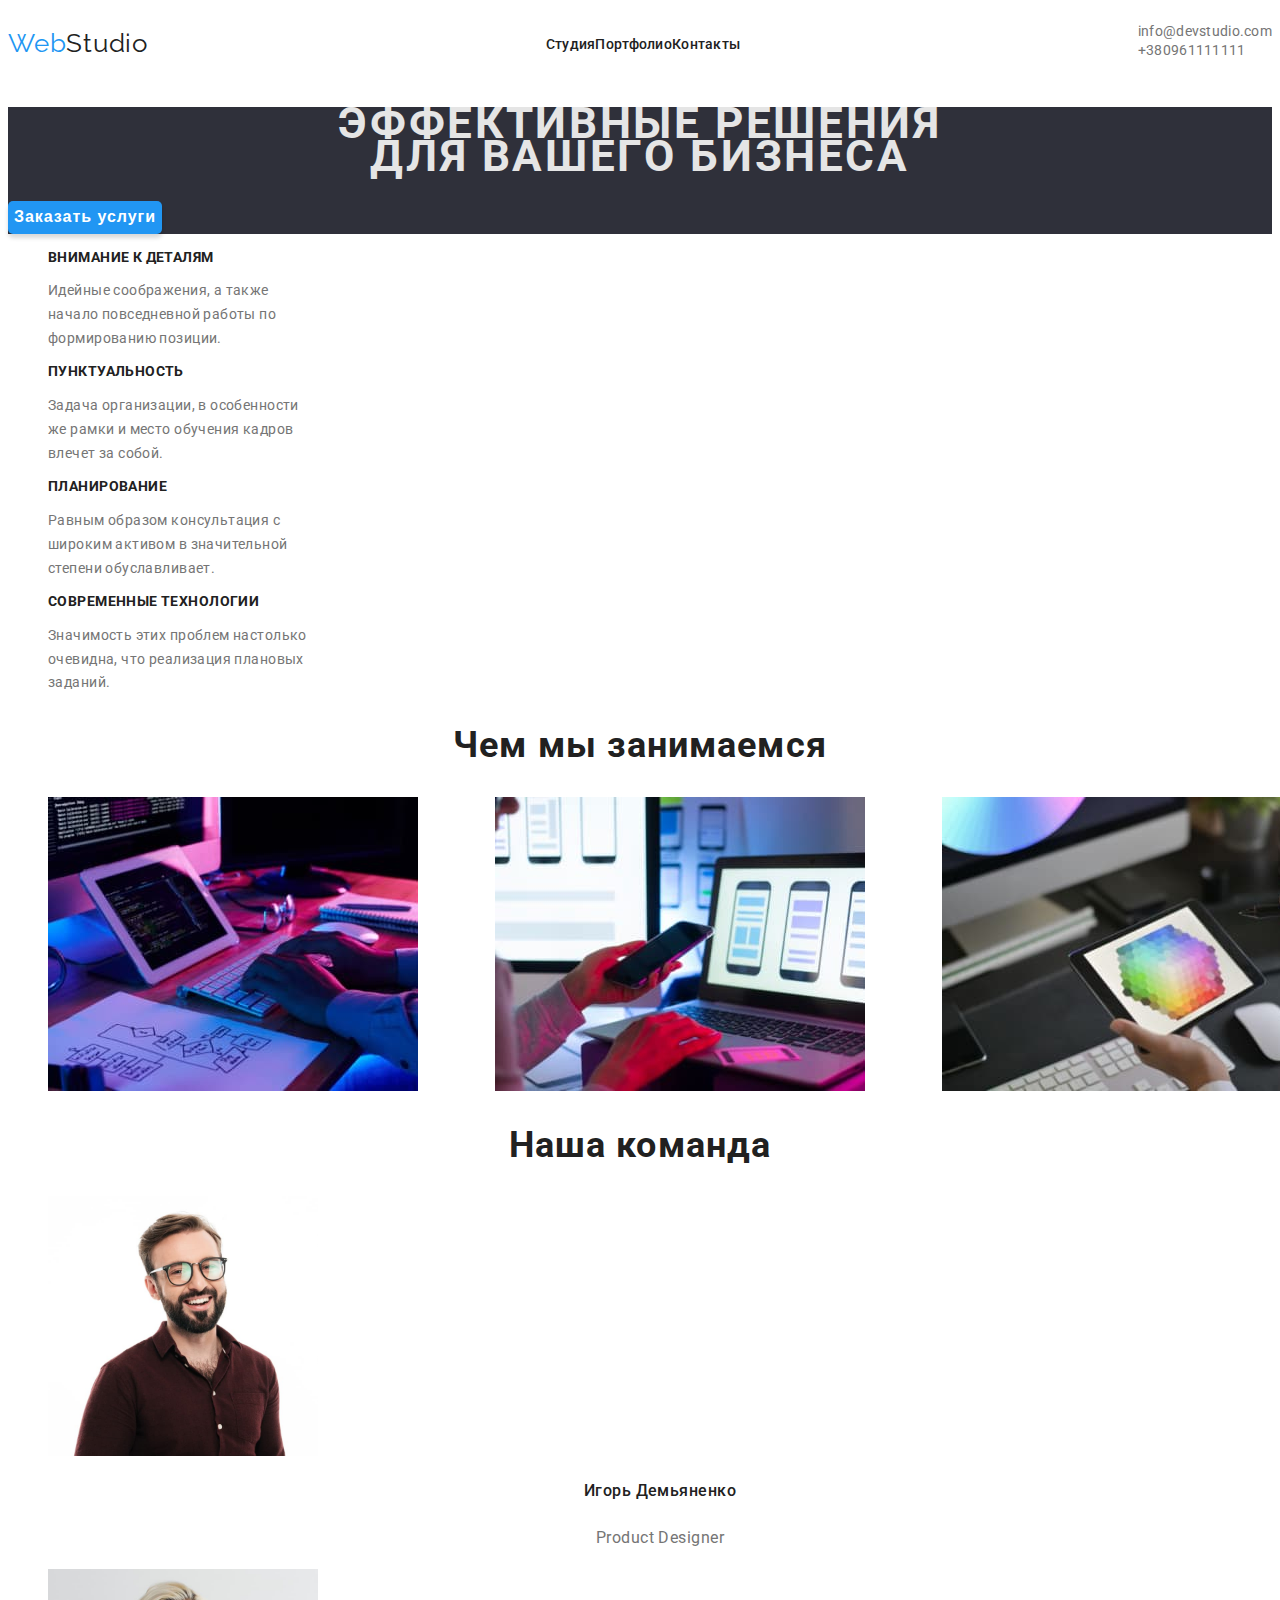
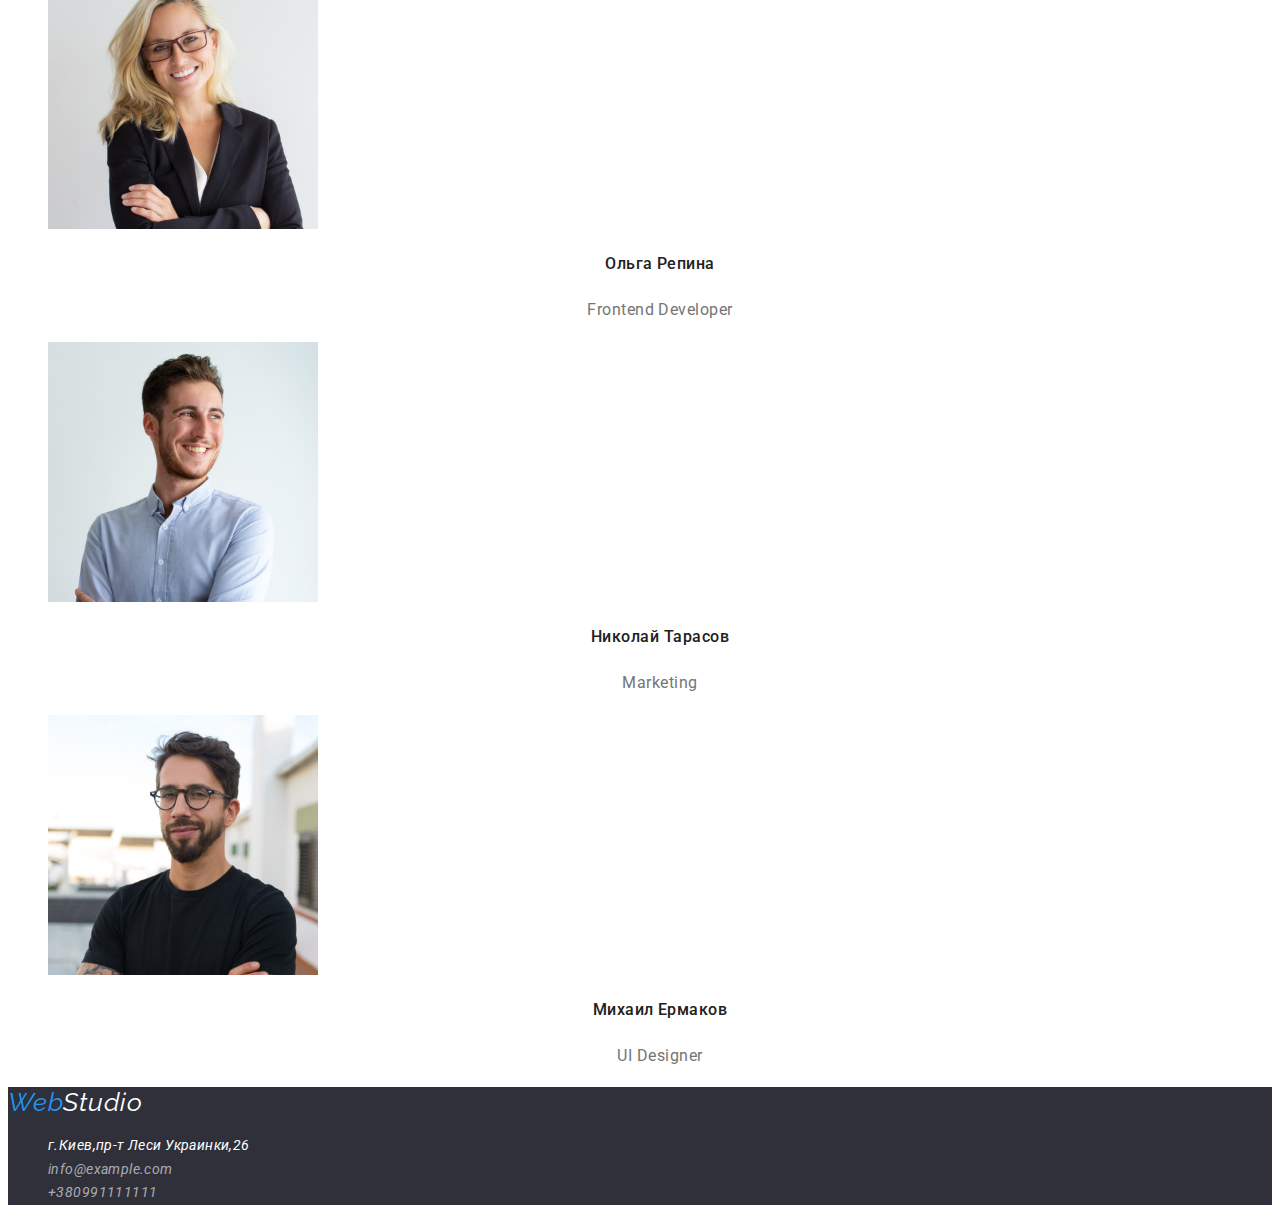
==== commit 7f475939: "Add files via upload" ====
--- a/index.html
+++ b/index.html
@@ -19,21 +19,20 @@
 <body>
 
     <header>
-        <nav>
-            <a class="logo" href="">Web<span class="logo-accent">Studio</span></a>
+        <nav class="nav-bar">
+            <a class="logo1" href="">Web<span class="logo-accent">Studio</span></a>
             <ul class="info">
                 <li><a class="link-info" href="./index.html">Студия</a></li>
                 <li><a class="link-info" href="./portfolio.html">Портфолио</a></li>
                 <li><a class="link-info" href="">Контакты</a></li>
             </ul>
+            <ul class="contacts">
+                <li><a class='link1' href="mailto:info@devstudio.com">info@devstudio.com</a>
+                </li>
+                <li><a class='link1' href="tel:+380961111111">+380961111111</a>
+                </li>
+            </ul>
         </nav>
-        <ul class="contacts">
-            <li><a class='link1' href="mailto:info@devstudio.com">info@devstudio.com</a>
-            </li>
-            <li><a class='link1' href="tel:+380961111111">+380961111111</a>
-            </li>
-        </ul>
-
     </header>
     <section class="topic">
         <h1 class="hero">Эффективные решения<br />для вашего бизнеса</h1>
@@ -71,7 +70,7 @@
     </main>
     <section>
         <h2 class="work">Чем мы занимаемся</h2>
-        <ul>
+        <ul class="photos">
             <li><img src="./image/first.jpg" alt="work image" width="370" /></li>
             <li><img src="./image/second.jpg" alt="work image" width="370" /></li>
             <li><img src="./image/third.jpg" alt="work image" width="370" /></li>
@@ -102,7 +101,7 @@
     </section>
     <footer>
         <address>
-            <a class="logo-type" href="">Web<span class="logo-mainer">Studio</span></a>
+            <a class="logo1" href="">Web<span class="logo-mainer">Studio</span></a>
             <ul class="information">
 
                 <li>
--- a/css/style1.css
+++ b/css/style1.css
@@ -1,59 +1,69 @@
 :root {
-    --white: #FFFFFF;
-    --blue: #2196F3;
-    --black: #212121;
-    --grew: #757575;
-    --light-black: #2F303A;
+    --main-color: #E5E5E5;
+    --additional-color: #2196F3;
+    --type-color: #212121;
+    --mini-calor: #757575;
+    --phone-color: #2F303A;
 }
 
 body {
     font-family: 'Roboto', sans-serif;
 }
 
+li {
+    list-style-type: none;
+}
+
 /*Heder*/
-
-.logo {
-    font-family: 'Raleway';
+.logo1 {
+    font-family: 'Raleway', sans-serif;
     font-size: 26px;
-    line-height: 0.83;
+    line-height: 1.17;
     text-align: Left;
     vertical-align: Top;
     letter-spacing: 0.03em;
     text-decoration: none;
-    color: var(--blue);
+    color: var(--additional-color);
 }
 
 .logo-accent {
-    font-weight: 700;
-    font-size: 26px;
-    line-height: 1, 19;
-    letter-spacing: 0.03em;
-    color: var(--black);
+    color: var(--type-color);
+}
+
+.info {
+    display: flex;
+}
+
+.nav-bar {
+    width: 100%;
+    display: flex;
+    align-items: center;
+    justify-content: space-between;
 }
 
 .link-info {
     font-weight: 500;
     font-size: 14px;
-    line-height: 16px;
+    line-height: 1.14;
     letter-spacing: 0.02em;
 
-    color: var(--black);
+    color: var(--type-color);
     text-decoration: none;
 }
 
 .info .link-info:hover {
-    color: var(--blue);
+    color: var(--additional-color);
     background-color: transparent;
 }
 
 .contacts .link1 {
     font-size: 14px;
-    line-height: 0.88;
+    line-height: 1.14;
     line-height: 100%;
-    text-align: Left;
-    vertical-align: Top;
+    text-align: left;
+    vertical-align: top;
     letter-spacing: 0.02em;
-    color: var(--grew);
+    color: var(--mini-calor);
     text-decoration: none;
 }
 
@@ -65,119 +75,122 @@
 /*Section*/
 .btn {
     font-size: 16px;
-    line-height: 30px;
-    text-align: Center;
+    line-height: 1.9;
+    text-align: center;
     letter-spacing: 0.06em;
-    background-color: var(--blue);
+    background-color: var(--additional-color);
     cursor: pointer;
     outline: none;
     border: none;
     border-radius: 5px;
     box-shadow: 0px 4px 4px rgba(0, 0, 0, 0.15);
-    color: var(--white);
+    color: white;
+    font-weight: 700;
+}
+
+.btn:hover {
+    background-color: #188CE8;
 }
 
 .topic {
     width: 100%;
-    height: 600px;
-    background-color: var(--light-black);
+    background-color: var(--phone-color);
 }
 
 .hero {
     font-size: 44px;
-    line-height: 60px;
+    line-height: 1.4;
     line-height: 0.73;
     letter-spacing: 0.06em;
     text-align: center;
     text-transform: uppercase;
-    color: var(--white);
+    color: var(--main-color);
 }
 
 .link {
     font-size: 14px;
-    line-height: 0.87;
-    letter-spacing: 0.03em;
-    color: var(--black);
+    line-height: 1.11;
+    letter-spacing: 0.03em;
+    color: var(--type-color);
     text-transform: uppercase;
 }
 
 .description {
     font-weight: 400;
     font-size: 14px;
-    line-height: 24px;
-    letter-spacing: 0.03em;
-    color: var(--grew)
+    line-height: 1.7;
+    letter-spacing: 0.03em;
+    color: var(--mini-calor);
+}
+
+.photos {
+    display: flex;
+    width: 100%;
+    justify-content: space-between;
 }
 
 .work {
     font-weight: 700;
     font-size: 36px;
-    line-height: 42px;
-    text-align: center;
-    letter-spacing: 0.03em;
-    color: var(--black);
+    line-height: 1.16;
+    text-align: center;
+    letter-spacing: 0.03em;
+    color: var(--type-color);
 }
 
 .team {
     font-weight: 700;
     font-size: 36px;
-    line-height: 42px;
-    text-align: center;
-    letter-spacing: 0.03em;
-    color: var(--black);
+    line-height: 1.16;
+    text-align: center;
+    letter-spacing: 0.03em;
+    color: var(--type-color);
 }
 
 .name {
     font-weight: 500;
     font-size: 16px;
-    line-height: 19px;
-    text-align: center;
-    letter-spacing: 0.03em;
-    color: var(--black);
+    line-height: 1.9;
+    text-align: center;
+    letter-spacing: 0.03em;
+    color: var(--type-color);
 }
 
 .job {
 
     font-weight: 400;
     font-size: 16px;
-    line-height: 19px;
-    text-align: center;
-    letter-spacing: 0.03em;
-    color: var(--grew);
+    line-height: 1.9;
+    text-align: center;
+    letter-spacing: 0.03em;
+    color: var(--mini-calor);
 }
 
 /*footer*/
 footer {
-    background-color: var(--light-black);
-}
-
-.logo-type {
+    background-color: var(--phone-color);
+}
+
+.logo1 {
     font-family: 'Raleway';
     font-size: 26px;
-    line-height: 0.83;
-    text-align: Left;
-    vertical-align: Top;
-    letter-spacing: 0.03em;
-    text-decoration: none;
-    color: var(--blue);
+    line-height: 1.17;
+    text-align: left;
+    vertical-align: top;
+    letter-spacing: 0.03em;
+    text-decoration: none;
+    color: var(--additional-color);
 
 }
 
 .logo-mainer {
-    font-family: 'Raleway';
-    font-weight: 700;
-    font-size: 26px;
-    line-height: 31px;
-    letter-spacing: 0.03em;
-    color: var(--white);
+    color: white;
 }
 
 .reference {
-    font-family: 'Roboto';
-    font-style: normal;
-    font-weight: 400;
-    font-size: 14px;
-    line-height: 24px;
+    font-weight: 400;
+    font-size: 14px;
+    line-height: 1.7;
     letter-spacing: 0.03em;
     color: #FFFFFF;
     text-decoration: none;
@@ -186,13 +199,13 @@
 .phone-number {
     font-weight: 400;
     font-size: 14px;
-    line-height: 24px;
+    line-height: 1.7;
     letter-spacing: 0.03em;
     color: rgba(255, 255, 255, 0.6);
     text-decoration: none;
 }
 
 .information a:hover {
-    color: var(--blue);
+    color: var(--additional-color);
 
 }--- a/css/style1.css
+++ b/css/style1.css
@@ -1,59 +1,69 @@
 :root {
-    --white: #FFFFFF;
-    --blue: #2196F3;
-    --black: #212121;
-    --grew: #757575;
-    --light-black: #2F303A;
+    --main-color: #E5E5E5;
+    --additional-color: #2196F3;
+    --type-color: #212121;
+    --mini-calor: #757575;
+    --phone-color: #2F303A;
 }
 
 body {
     font-family: 'Roboto', sans-serif;
 }
 
+li {
+    list-style-type: none;
+}
+
 /*Heder*/
-
-.logo {
-    font-family: 'Raleway';
+.logo1 {
+    font-family: 'Raleway', sans-serif;
     font-size: 26px;
-    line-height: 0.83;
+    line-height: 1.17;
     text-align: Left;
     vertical-align: Top;
     letter-spacing: 0.03em;
     text-decoration: none;
-    color: var(--blue);
+    color: var(--additional-color);
 }
 
 .logo-accent {
-    font-weight: 700;
-    font-size: 26px;
-    line-height: 1, 19;
-    letter-spacing: 0.03em;
-    color: var(--black);
+    color: var(--type-color);
+}
+
+.info {
+    display: flex;
+}
+
+.nav-bar {
+    width: 100%;
+    display: flex;
+    align-items: center;
+    justify-content: space-between;
 }
 
 .link-info {
     font-weight: 500;
     font-size: 14px;
-    line-height: 16px;
+    line-height: 1.14;
     letter-spacing: 0.02em;
 
-    color: var(--black);
+    color: var(--type-color);
     text-decoration: none;
 }
 
 .info .link-info:hover {
-    color: var(--blue);
+    color: var(--additional-color);
     background-color: transparent;
 }
 
 .contacts .link1 {
     font-size: 14px;
-    line-height: 0.88;
+    line-height: 1.14;
     line-height: 100%;
-    text-align: Left;
-    vertical-align: Top;
+    text-align: left;
+    vertical-align: top;
     letter-spacing: 0.02em;
-    color: var(--grew);
+    color: var(--mini-calor);
     text-decoration: none;
 }
 
@@ -65,119 +75,122 @@
 /*Section*/
 .btn {
     font-size: 16px;
-    line-height: 30px;
-    text-align: Center;
+    line-height: 1.9;
+    text-align: center;
     letter-spacing: 0.06em;
-    background-color: var(--blue);
+    background-color: var(--additional-color);
     cursor: pointer;
     outline: none;
     border: none;
     border-radius: 5px;
     box-shadow: 0px 4px 4px rgba(0, 0, 0, 0.15);
-    color: var(--white);
+    color: white;
+    font-weight: 700;
+}
+
+.btn:hover {
+    background-color: #188CE8;
 }
 
 .topic {
     width: 100%;
-    height: 600px;
-    background-color: var(--light-black);
+    background-color: var(--phone-color);
 }
 
 .hero {
     font-size: 44px;
-    line-height: 60px;
+    line-height: 1.4;
     line-height: 0.73;
     letter-spacing: 0.06em;
     text-align: center;
     text-transform: uppercase;
-    color: var(--white);
+    color: var(--main-color);
 }
 
 .link {
     font-size: 14px;
-    line-height: 0.87;
-    letter-spacing: 0.03em;
-    color: var(--black);
+    line-height: 1.11;
+    letter-spacing: 0.03em;
+    color: var(--type-color);
     text-transform: uppercase;
 }
 
 .description {
     font-weight: 400;
     font-size: 14px;
-    line-height: 24px;
-    letter-spacing: 0.03em;
-    color: var(--grew)
+    line-height: 1.7;
+    letter-spacing: 0.03em;
+    color: var(--mini-calor);
+}
+
+.photos {
+    display: flex;
+    width: 100%;
+    justify-content: space-between;
 }
 
 .work {
     font-weight: 700;
     font-size: 36px;
-    line-height: 42px;
-    text-align: center;
-    letter-spacing: 0.03em;
-    color: var(--black);
+    line-height: 1.16;
+    text-align: center;
+    letter-spacing: 0.03em;
+    color: var(--type-color);
 }
 
 .team {
     font-weight: 700;
     font-size: 36px;
-    line-height: 42px;
-    text-align: center;
-    letter-spacing: 0.03em;
-    color: var(--black);
+    line-height: 1.16;
+    text-align: center;
+    letter-spacing: 0.03em;
+    color: var(--type-color);
 }
 
 .name {
     font-weight: 500;
     font-size: 16px;
-    line-height: 19px;
-    text-align: center;
-    letter-spacing: 0.03em;
-    color: var(--black);
+    line-height: 1.9;
+    text-align: center;
+    letter-spacing: 0.03em;
+    color: var(--type-color);
 }
 
 .job {
 
     font-weight: 400;
     font-size: 16px;
-    line-height: 19px;
-    text-align: center;
-    letter-spacing: 0.03em;
-    color: var(--grew);
+    line-height: 1.9;
+    text-align: center;
+    letter-spacing: 0.03em;
+    color: var(--mini-calor);
 }
 
 /*footer*/
 footer {
-    background-color: var(--light-black);
-}
-
-.logo-type {
+    background-color: var(--phone-color);
+}
+
+.logo1 {
     font-family: 'Raleway';
     font-size: 26px;
-    line-height: 0.83;
-    text-align: Left;
-    vertical-align: Top;
-    letter-spacing: 0.03em;
-    text-decoration: none;
-    color: var(--blue);
+    line-height: 1.17;
+    text-align: left;
+    vertical-align: top;
+    letter-spacing: 0.03em;
+    text-decoration: none;
+    color: var(--additional-color);
 
 }
 
 .logo-mainer {
-    font-family: 'Raleway';
-    font-weight: 700;
-    font-size: 26px;
-    line-height: 31px;
-    letter-spacing: 0.03em;
-    color: var(--white);
+    color: white;
 }
 
 .reference {
-    font-family: 'Roboto';
-    font-style: normal;
-    font-weight: 400;
-    font-size: 14px;
-    line-height: 24px;
+    font-weight: 400;
+    font-size: 14px;
+    line-height: 1.7;
     letter-spacing: 0.03em;
     color: #FFFFFF;
     text-decoration: none;
@@ -186,13 +199,13 @@
 .phone-number {
     font-weight: 400;
     font-size: 14px;
-    line-height: 24px;
+    line-height: 1.7;
     letter-spacing: 0.03em;
     color: rgba(255, 255, 255, 0.6);
     text-decoration: none;
 }
 
 .information a:hover {
-    color: var(--blue);
+    color: var(--additional-color);
 
 }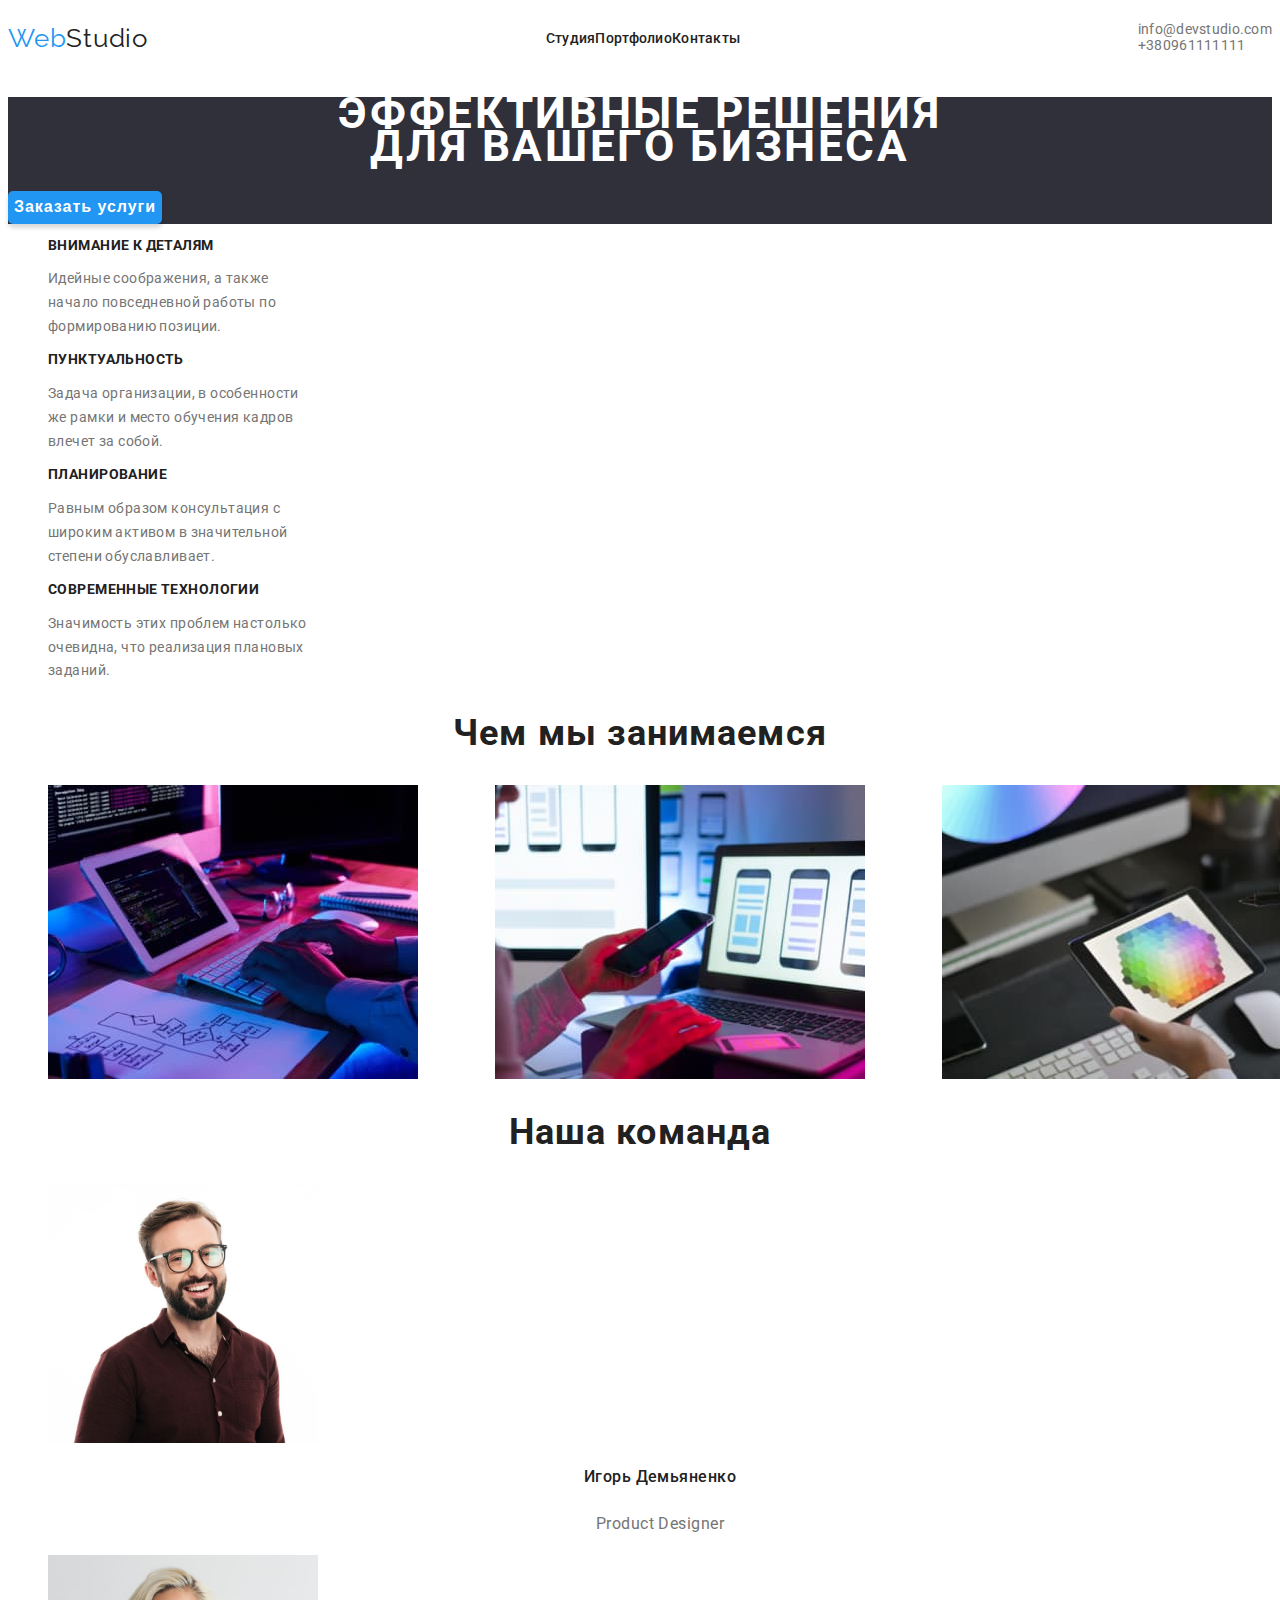
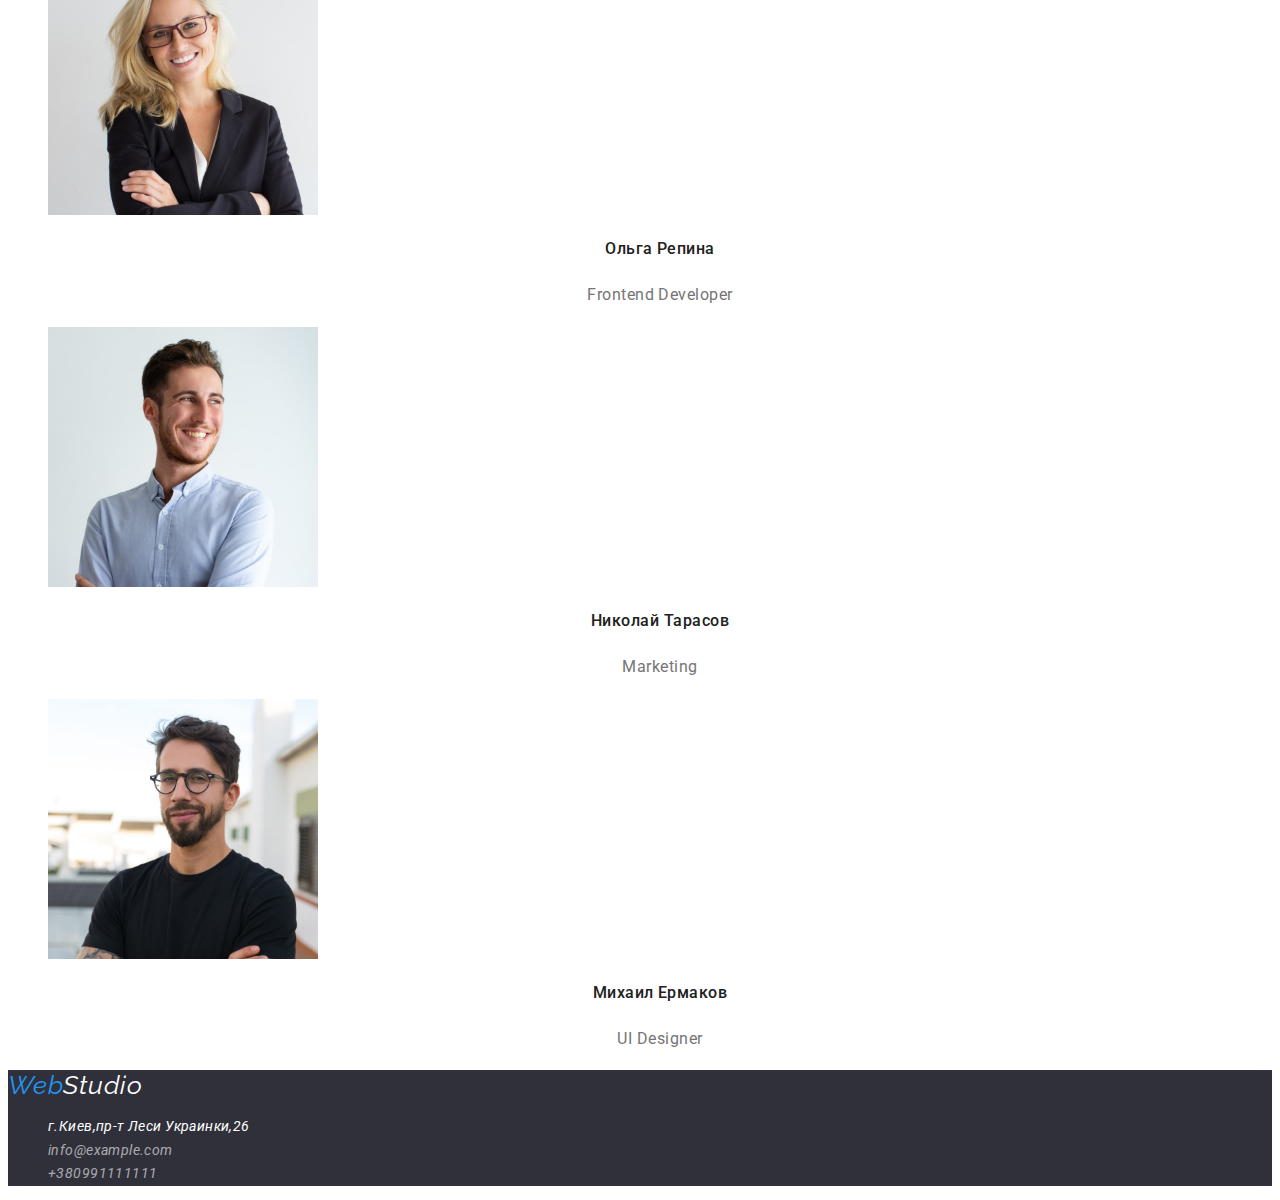
==== commit bcded25a: "Update index.html" ====
--- a/index.html
+++ b/index.html
@@ -22,14 +22,14 @@
         <nav class="nav-bar">
             <a class="logo1" href="">Web<span class="logo-accent">Studio</span></a>
             <ul class="info">
-                <li><a class="link-info" href="./index.html">Студия</a></li>
-                <li><a class="link-info" href="./portfolio.html">Портфолио</a></li>
-                <li><a class="link-info" href="">Контакты</a></li>
+                <li class="current"><a class="link-info" href="./index.html">Студия</a></li>
+                <li class="current"><a class="link-info" href="./portfolio.html">Портфолио</a></li>
+                <li class="current" ><a class="link-info" href="">Контакты</a></li>
             </ul>
             <ul class="contacts">
-                <li><a class='link1' href="mailto:info@devstudio.com">info@devstudio.com</a>
-                </li>
-                <li><a class='link1' href="tel:+380961111111">+380961111111</a>
+                <li class="current"><a class='link1' href="mailto:info@devstudio.com">info@devstudio.com</a>
+                </li class="current">
+                <li class="current"><a class='link1' href="tel:+380961111111">+380961111111</a>
                 </li>
             </ul>
         </nav>
@@ -122,4 +122,4 @@
     </footer>
 </body>
 
-</html>+</html>
--- a/css/style1.css
+++ b/css/style1.css
@@ -8,6 +8,8 @@
 
 body {
     font-family: 'Roboto', sans-serif;
+      font-size: 14px;
+    color: var(--type-color);
 }
 
 li {
@@ -19,8 +21,8 @@
     font-family: 'Raleway', sans-serif;
     font-size: 26px;
     line-height: 1.17;
-    text-align: Left;
-    vertical-align: Top;
+    text-align: left;
+    vertical-align: top;
     letter-spacing: 0.03em;
     text-decoration: none;
     color: var(--additional-color);
@@ -69,7 +71,7 @@
 
 
 .contacts a:hover {
-    color: var(--blue);
+    color: var(--additional-color);
 }
 
 /*Section*/
@@ -104,7 +106,7 @@
     letter-spacing: 0.06em;
     text-align: center;
     text-transform: uppercase;
-    color: var(--main-color);
+    color: white;
 }
 
 .link {
@@ -208,4 +210,4 @@
 .information a:hover {
     color: var(--additional-color);
 
-}+}
--- a/css/style1.css
+++ b/css/style1.css
@@ -8,6 +8,8 @@
 
 body {
     font-family: 'Roboto', sans-serif;
+      font-size: 14px;
+    color: var(--type-color);
 }
 
 li {
@@ -19,8 +21,8 @@
     font-family: 'Raleway', sans-serif;
     font-size: 26px;
     line-height: 1.17;
-    text-align: Left;
-    vertical-align: Top;
+    text-align: left;
+    vertical-align: top;
     letter-spacing: 0.03em;
     text-decoration: none;
     color: var(--additional-color);
@@ -69,7 +71,7 @@
 
 
 .contacts a:hover {
-    color: var(--blue);
+    color: var(--additional-color);
 }
 
 /*Section*/
@@ -104,7 +106,7 @@
     letter-spacing: 0.06em;
     text-align: center;
     text-transform: uppercase;
-    color: var(--main-color);
+    color: white;
 }
 
 .link {
@@ -208,4 +210,4 @@
 .information a:hover {
     color: var(--additional-color);
 
-}+}
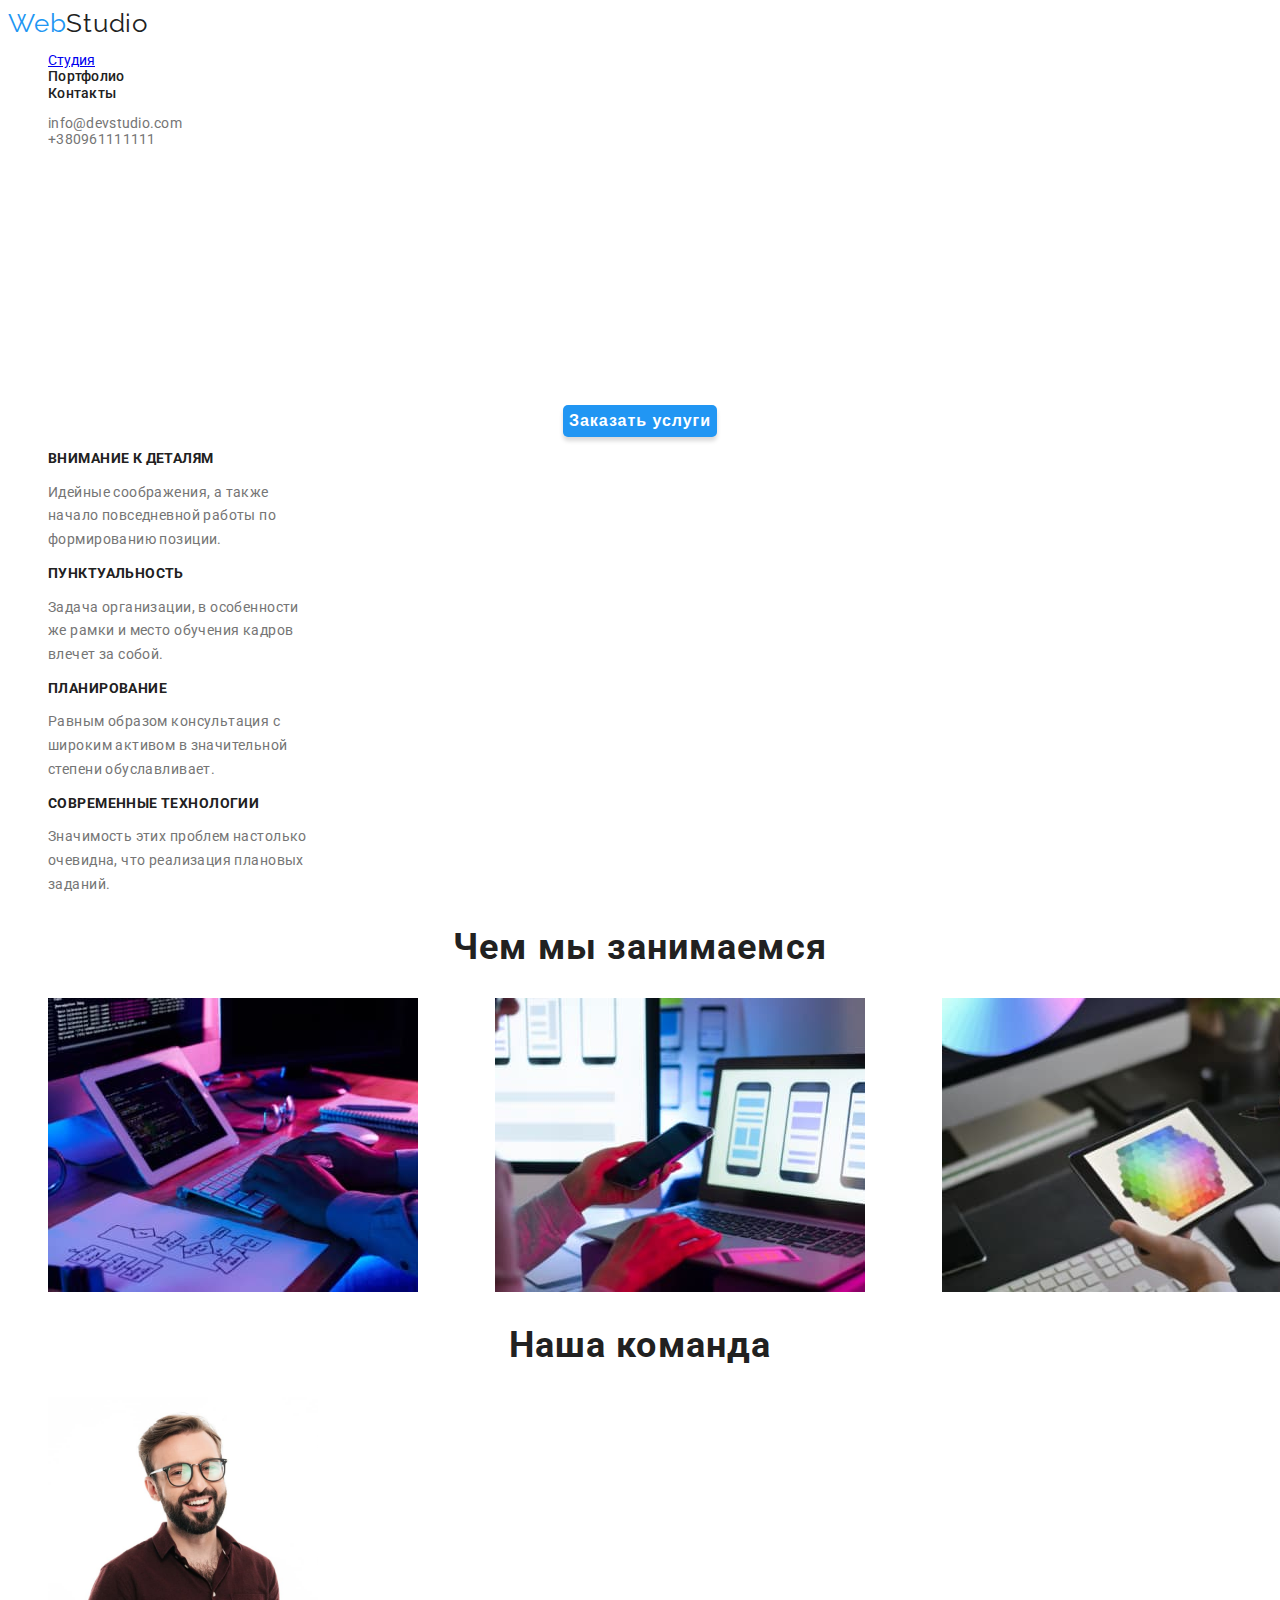
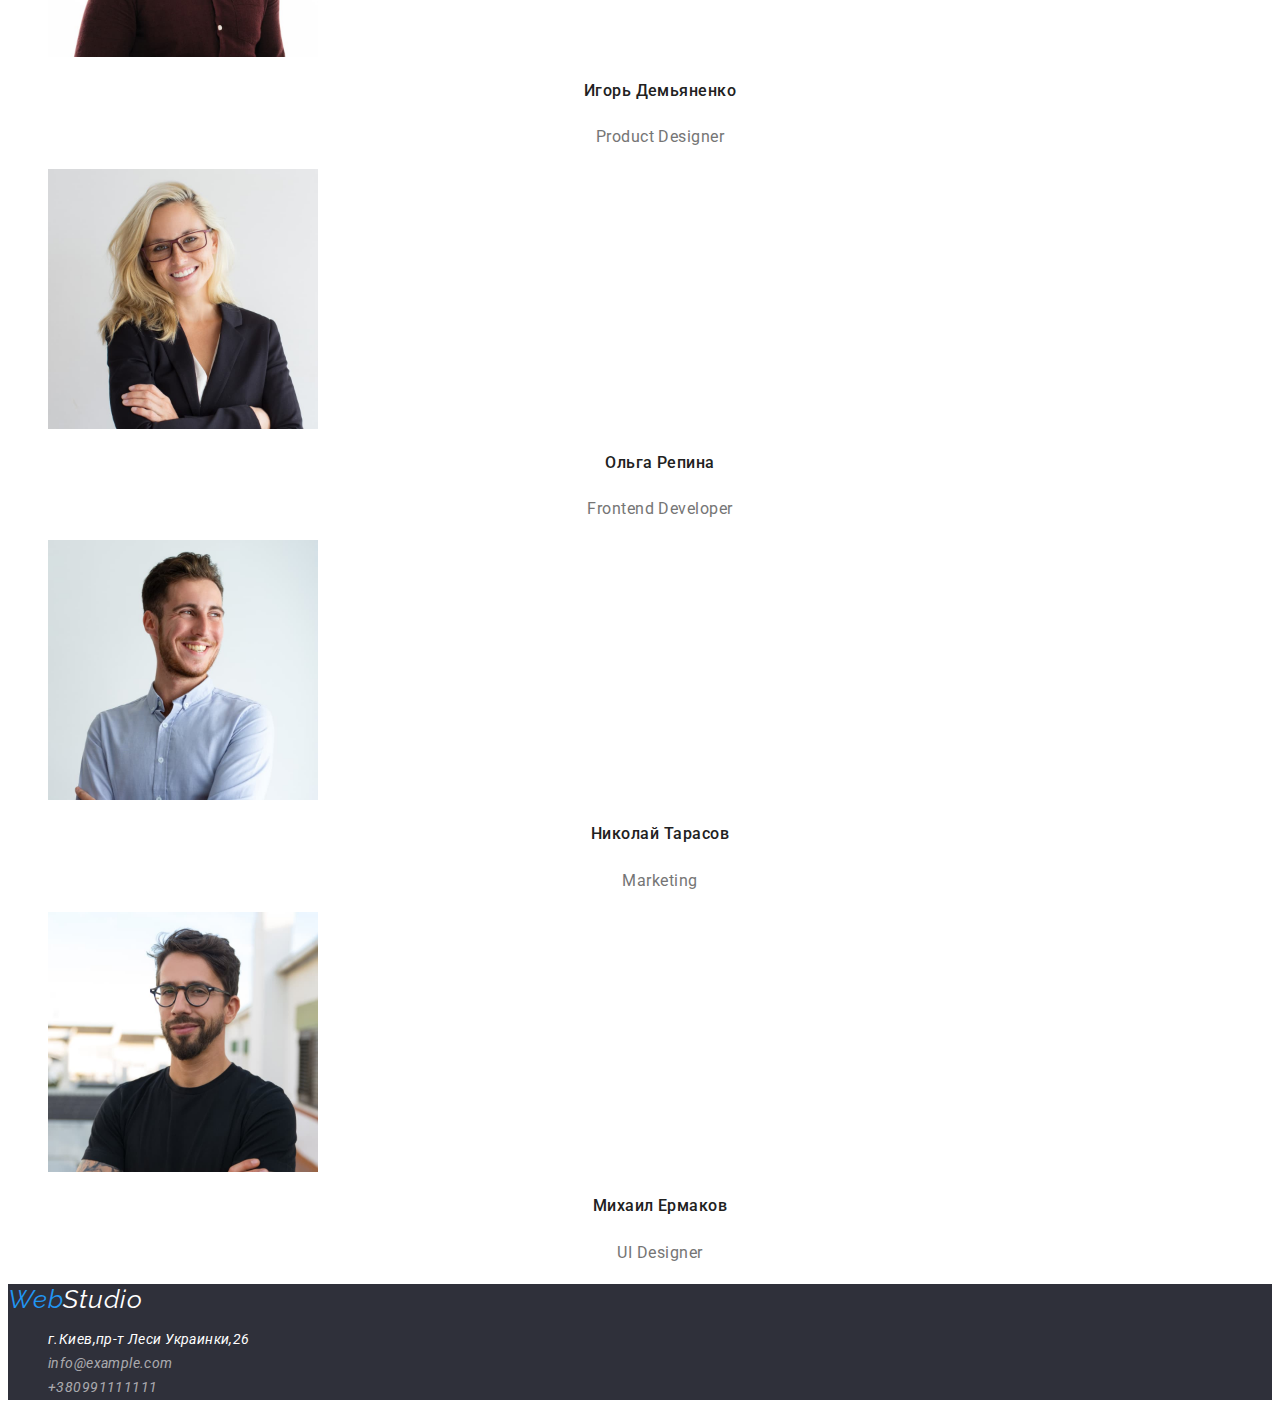
==== commit ad4dd4fe: "Update index.html" ====
--- a/index.html
+++ b/index.html
@@ -18,107 +18,117 @@
 
 <body>
 
-    <header>
-        <nav class="nav-bar">
-            <a class="logo1" href="">Web<span class="logo-accent">Studio</span></a>
-            <ul class="info">
-                <li class="current"><a class="link-info" href="./index.html">Студия</a></li>
-                <li class="current"><a class="link-info" href="./portfolio.html">Портфолио</a></li>
-                <li class="current" ><a class="link-info" href="">Контакты</a></li>
+    <header class="page-header">
+        <div class="container">
+            <nav class="main-nav">
+                <a class="logo1" href="">Web<span class="logo-accent">Studio</span></a>
+                <ul class="site-nav list">
+                    <li class="item"><a class="link-studio hightlight" href="./index.html">Студия</a></li>
+                    <li class="item"><a class="link-info" href="./portfolio.html">Портфолио</a></li>
+                    <li class="item"><a class="link-info" href="">Контакты</a></li>
+                </ul>
+                <ul class="contacts">
+                    <li class="points"><a class='link1' href="mailto:info@devstudio.com">info@devstudio.com</a>
+                    </li>
+                    <li class="points"><a class='link1' href="tel:+380961111111">+380961111111</a>
+                    </li>
+                </ul>
+            </nav>
+        </div>
+    </header>
+    <div class="container">
+        <section class="hero">
+            <h1 class="hero-title">Эффективные решения<br />для вашего бизнеса</h1>
+            <button class="btn" type="button">Заказать услуги</button>
+        </section>
+    </div>
+    <main>
+        <div class="container">
+            <section>
+                <h2 hidden>Преимущество</h2>
+                <ul class="feature-list">
+                    <li class="marks">
+                        <h3 class="link">Внимание к деталям</h3>
+                        <p class="description">Идейные соображения, а также<br />начало повседневной работы
+                            по<br />формированию
+                            позиции.</p>
+                    </li>
+                    <li class="marks">
+                        <h3 class="link">Пунктуальность</h3>
+                        <p class="description">Задача организации, в особенности<br />же рамки и место обучения
+                            кадров<br />влечет за собой.
+                        </p>
+                    </li class="marks">
+                    <li>
+                        <h3 class="link">Планирование</h3>
+                        <p class="description">Равным образом консультация с<br />широким активом в
+                            значительной<br />степени обуславливает.
+                        </p>
+                    </li>
+                    <li class="marks">
+                        <h3 class="link">Современные технологии</h3>
+                        <p class="description">Значимость этих проблем настолько<br />очевидна, что реализация
+                            плановых<br />заданий.</p>
+                    </li>
+                </ul>
+            </section>
+        </div>
+    </main>
+    <section>
+        <div class="container">
+            <h2 class="work">Чем мы занимаемся</h2>
+            <ul class="photos">
+                <li><img src="./image/first.jpg" alt="work image" width="370" /></li>
+                <li><img src="./image/second.jpg" alt="work image" width="370" /></li>
+                <li><img src="./image/third.jpg" alt="work image" width="370" /></li>
             </ul>
-            <ul class="contacts">
-                <li class="current"><a class='link1' href="mailto:info@devstudio.com">info@devstudio.com</a>
-                </li class="current">
-                <li class="current"><a class='link1' href="tel:+380961111111">+380961111111</a>
+    </section>
+    </div>
+    <section>
+        <div class="container">
+            <h2 class="team">Наша команда</h2>
+            <ul class="team-info">
+                <li><img src="./image/two.jpg" alt="Игорь Демьяненко" width="270" />
+                    <h3 class="name">Игорь Демьяненко</h3>
+                    <p class="job" lang="en">Product Designer</p>
+                </li>
+                <li><img src="./image/three.jpg" alt="Ольга Репина" width="270" />
+                    <h3 class="name">Ольга Репина</h3>
+                    <p class="job" lang="en">Frontend Developer</p>
+                </li>
+                <li><img src="./image/four.jpg" alt="Николай Тарасов" width="270" />
+                    <h3 class="name"> Николай Тарасов</h3>
+                    <p class="job" lang="en">Marketing</p>
+                </li>
+                <li><img src="./image/five.jpg" alt="Михаил Ермаков" width="270" />
+                    <h3 class="name">Михаил Ермаков</h3>
+                    <p class="job" class lang="en">UI Designer</p>
                 </li>
             </ul>
-        </nav>
-    </header>
-    <section class="topic">
-        <h1 class="hero">Эффективные решения<br />для вашего бизнеса</h1>
-        <button class="btn" type="button">Заказать услуги</button>
-    </section>
-    <main>
-        <section>
-            <h2 hidden>Преимущество</h2>
-            <ul class="middle">
-                <li>
-                    <h3 class="link">Внимание к деталям</h3>
-                    <p class="description">Идейные соображения, а также<br />начало повседневной работы
-                        по<br />формированию
-                        позиции.</p>
-                </li>
-                <li>
-                    <h3 class="link">Пунктуальность</h3>
-                    <p class="description">Задача организации, в особенности<br />же рамки и место обучения
-                        кадров<br />влечет за собой.
-                    </p>
-                </li>
-                <li>
-                    <h3 class="link">Планирование</h3>
-                    <p class="description">Равным образом консультация с<br />широким активом в
-                        значительной<br />степени обуславливает.
-                    </p>
-                </li>
-                <li>
-                    <h3 class="link">Современные технологии</h3>
-                    <p class="description">Значимость этих проблем настолько<br />очевидна, что реализация
-                        плановых<br />заданий.</p>
-                </li>
-            </ul>
-        </section>
-    </main>
-    <section>
-        <h2 class="work">Чем мы занимаемся</h2>
-        <ul class="photos">
-            <li><img src="./image/first.jpg" alt="work image" width="370" /></li>
-            <li><img src="./image/second.jpg" alt="work image" width="370" /></li>
-            <li><img src="./image/third.jpg" alt="work image" width="370" /></li>
-        </ul>
-    </section>
-
-    <section>
-        <h2 class="team">Наша команда</h2>
-        <ul class="team-info">
-            <li><img src="./image/two.jpg" alt="Игорь Демьяненко" width="270" />
-                <h3 class="name">Игорь Демьяненко</h3>
-                <p class="job" lang="en">Product Designer</p>
-            </li>
-            <li><img src="./image/three.jpg" alt="Ольга Репина" width="270" />
-                <h3 class="name">Ольга Репина</h3>
-                <p class="job" lang="en">Frontend Developer</p>
-            </li>
-            <li><img src="./image/four.jpg" alt="Николай Тарасов" width="270" />
-                <h3 class="name"> Николай Тарасов</h3>
-                <p class="job" lang="en">Marketing</p>
-            </li>
-            <li><img src="./image/five.jpg" alt="Михаил Ермаков" width="270" />
-                <h3 class="name">Михаил Ермаков</h3>
-                <p class="job" class lang="en">UI Designer</p>
-            </li>
-        </ul>
-
+        </div>
     </section>
     <footer>
-        <address>
-            <a class="logo1" href="">Web<span class="logo-mainer">Studio</span></a>
-            <ul class="information">
+        <div class="container">
+            <address>
+                <a class="logo1" href="">Web<span class="logo-mainer">Studio</span></a>
+                <ul class="information">
 
-                <li>
-                    <a class="reference " href="https://goo.gl/maps/5YBFwy5f6ECoQT7T9" target="_blank"
-                        rel="noopener noreferrer">
-                        г.Киев,пр-т Леси Украинки,26
-                    </a>
+                    <li>
+                        <a class="reference " href="https://goo.gl/maps/5YBFwy5f6ECoQT7T9" target="_blank"
+                            rel="noopener noreferrer">
+                            г.Киев,пр-т Леси Украинки,26
+                        </a>
 
-                </li>
-                <li>
-                    <a class="phone-number" href="mailto:info@example.com">info@example.com</a>
-                </li>
-                <li>
-                    <a class="phone-number" href="tel:+380991111111">+380991111111</a>
-                </li>
-            </ul>
-        </address>
+                    </li>
+                    <li>
+                        <a class="phone-number" href="mailto:info@example.com">info@example.com</a>
+                    </li>
+                    <li>
+                        <a class="phone-number" href="tel:+380991111111">+380991111111</a>
+                    </li>
+                </ul>
+            </address>
+        </div>
     </footer>
 </body>
 
--- a/css/style1.css
+++ b/css/style1.css
@@ -42,7 +42,9 @@
     align-items: center;
     justify-content: space-between;
 }
-
+.current{
+    color: var(--additional-color--);
+}
 .link-info {
     font-weight: 500;
     font-size: 14px;
--- a/css/style1.css
+++ b/css/style1.css
@@ -42,7 +42,9 @@
     align-items: center;
     justify-content: space-between;
 }
-
+.current{
+    color: var(--additional-color--);
+}
 .link-info {
     font-weight: 500;
     font-size: 14px;
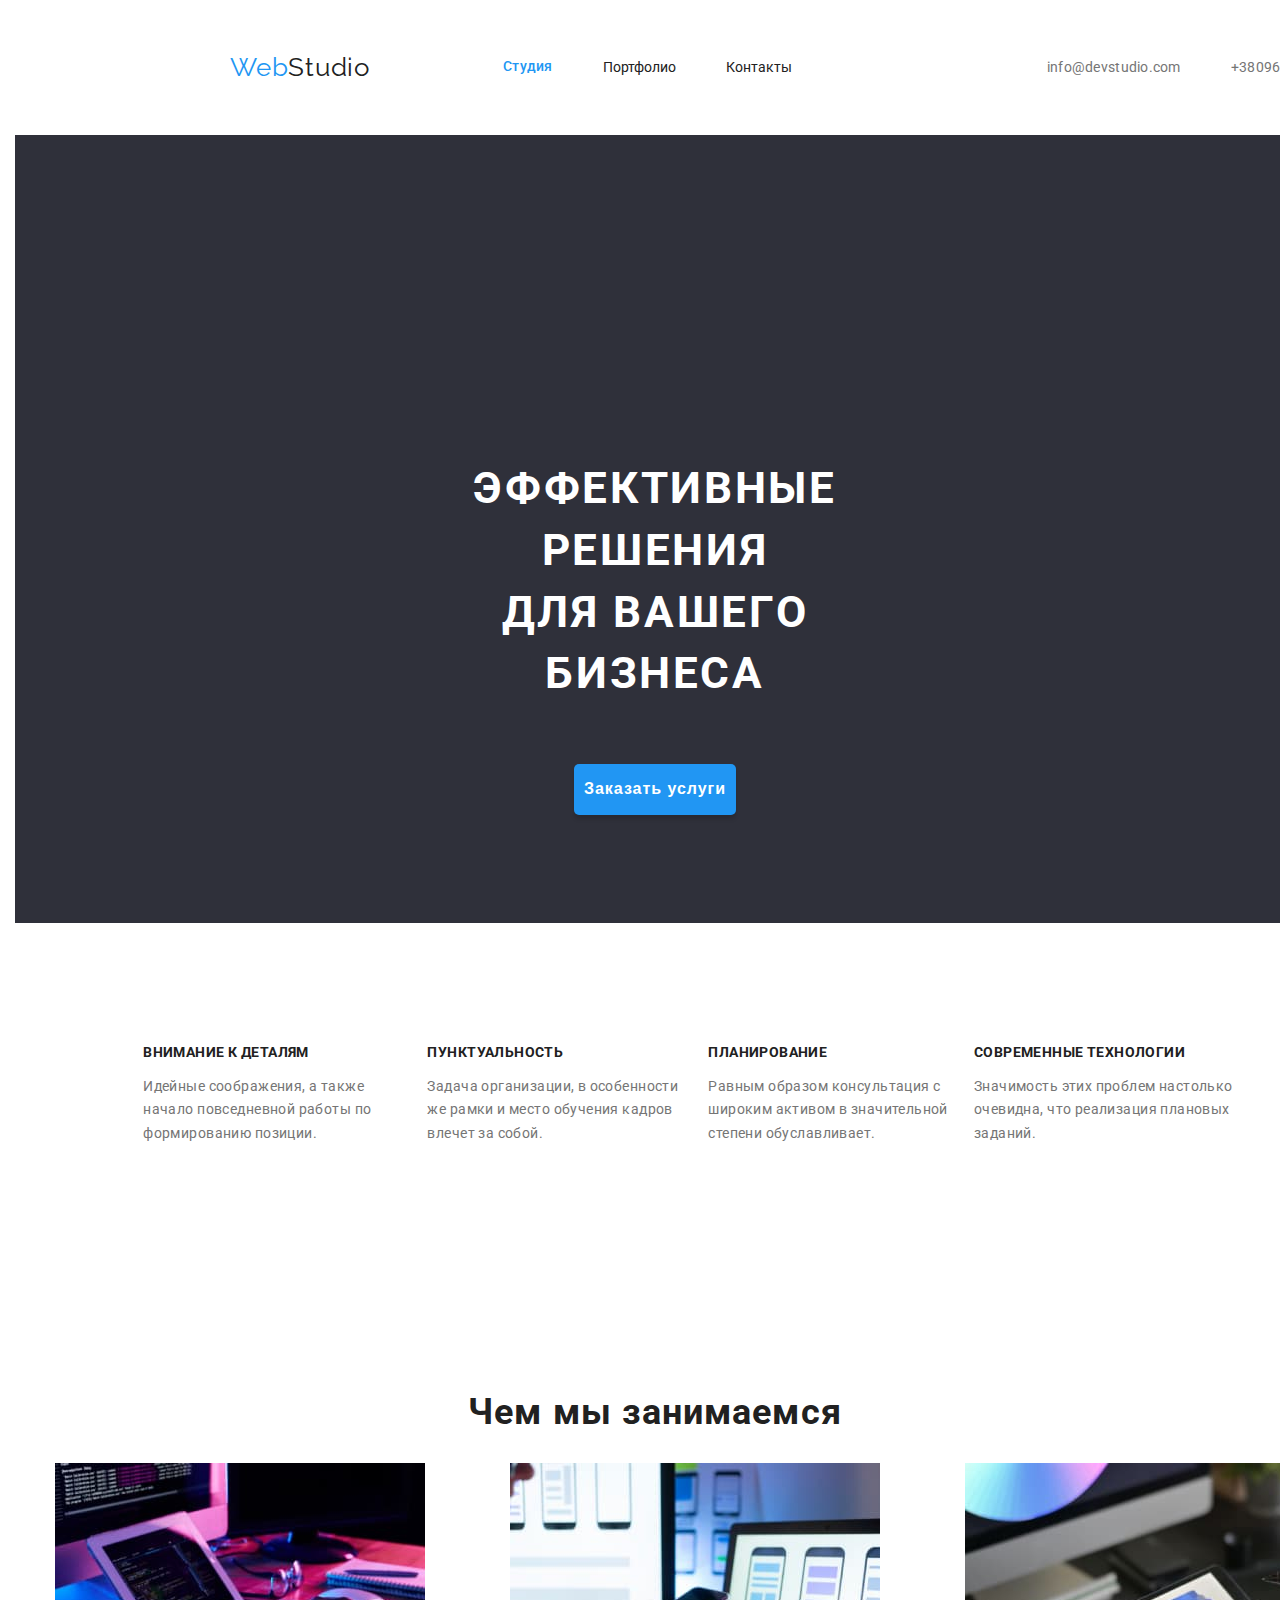
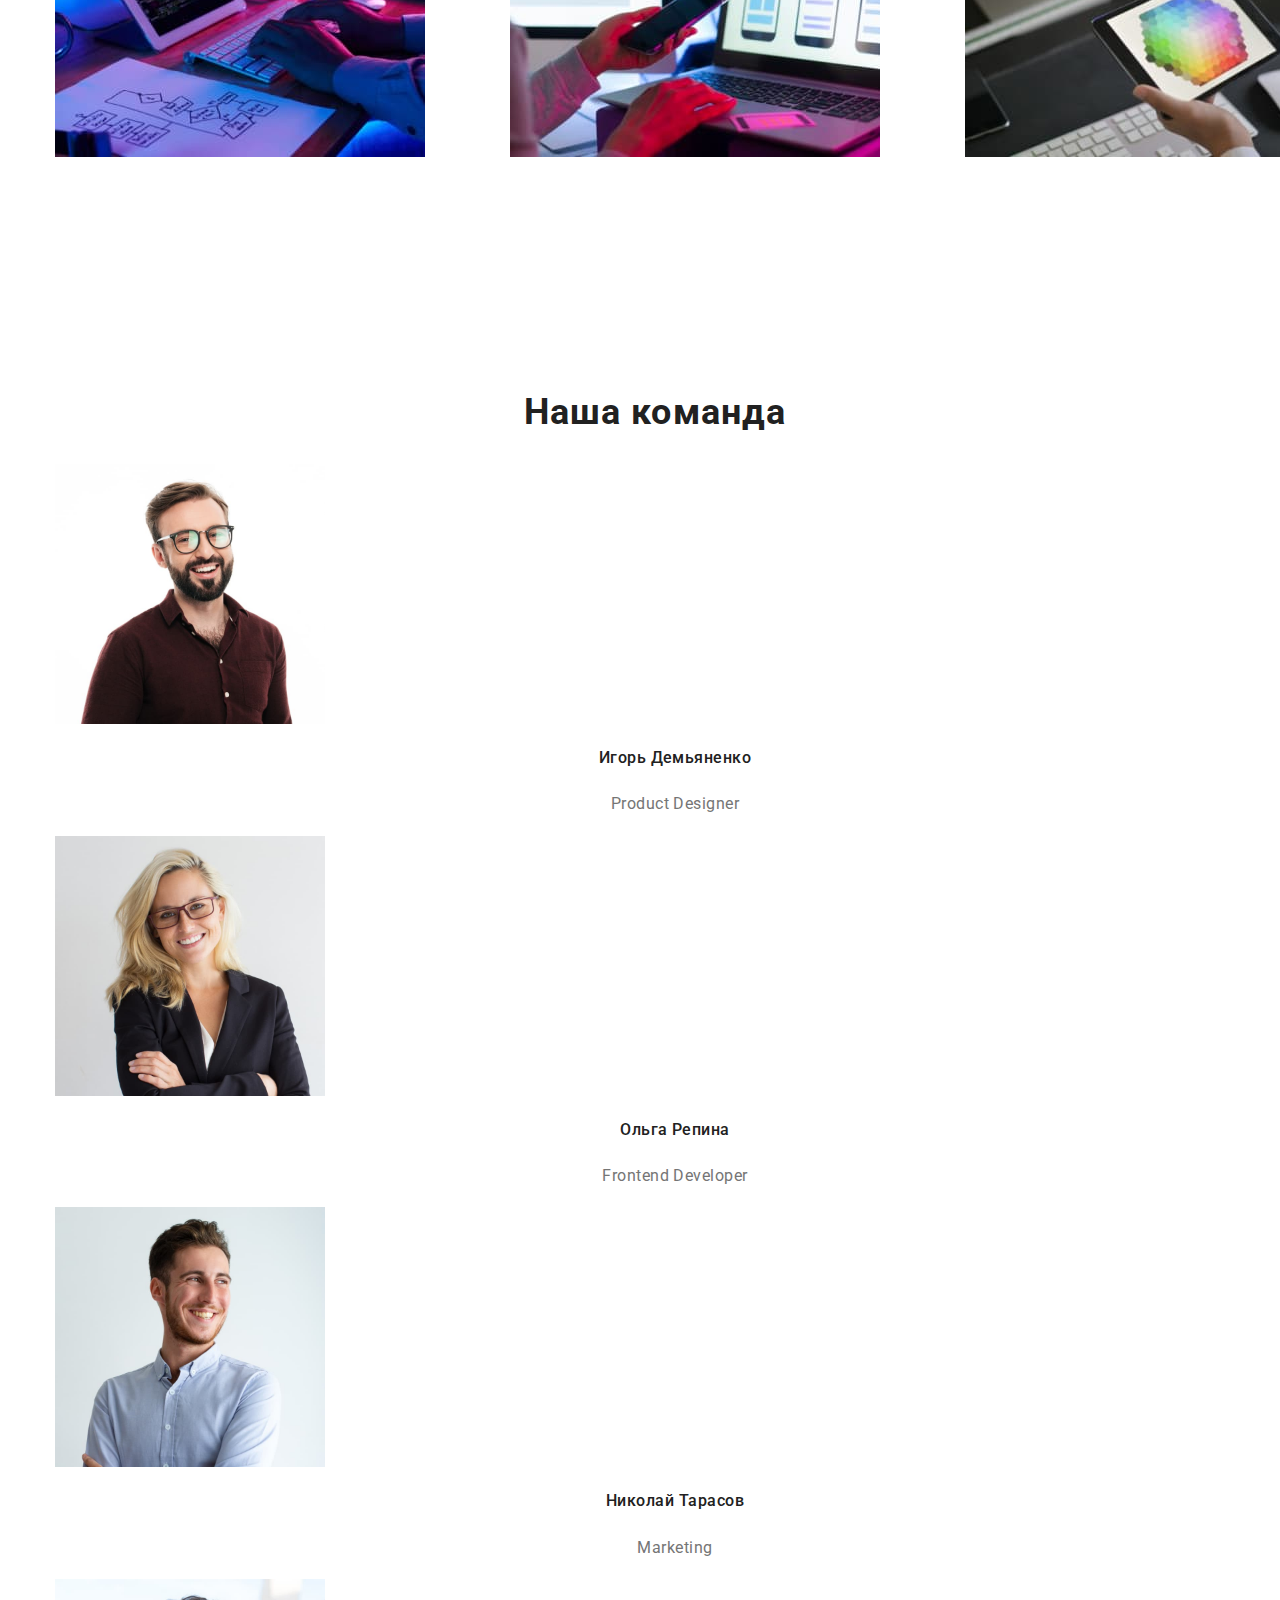
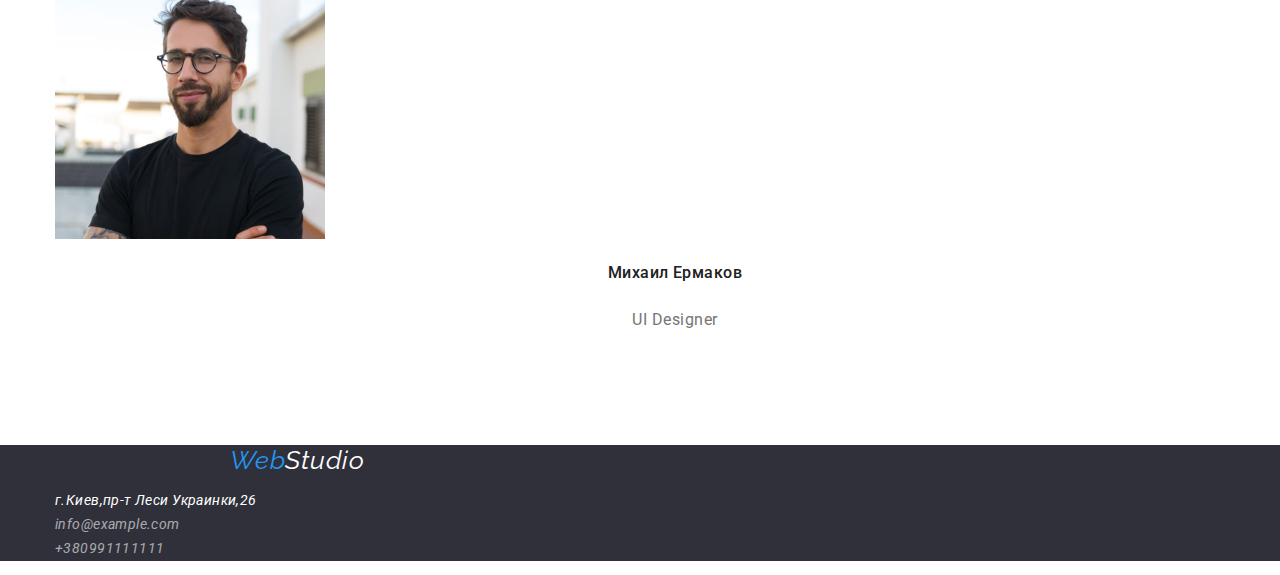
==== commit 425ba7eb: "Update index.html" ====
--- a/index.html
+++ b/index.html
@@ -2,18 +2,14 @@
 <html lang="ru">
 
 <head>
-    <link rel="stylesheet" href="./css/style1.css" />
-    <link href="https://fonts.googleapis.com/css2?family=Roboto:wght@700&display=swap" rel="stylesheet">
-    <link href="https://fonts.googleapis.com/css2?family=Raleway:ital,wght@1,700&display=swap" rel="stylesheet">
-    <link href="https://fonts.googleapis.com/css2?family=Roboto:wght@500&display=swap" rel="stylesheet">
-    <link href="https://fonts.googleapis.com/css2?family=Roboto:wght@500;900&display=swap" rel="stylesheet">
-    <link href="https://fonts.googleapis.com/css2?family=Roboto:ital@1&display=swap" rel="stylesheet">
-    <meta charset="UTF-8">
-    <link rel="stylesheet" href="./css/style1.css" />
+    <link
+        href="https://fonts.googleapis.com/css2?family=Raleway:wght@700&family=Roboto:wght@400;500;700;900&display=swap"
+        rel="stylesheet">
     <meta charset="UTF-8">
     <meta http-equiv="X-UA-Compatible" content="IE=edge">
     <meta name="viewport" content="width=device-width, initial-scale=1.0">
     <title>Document</title>
+    <link rel="stylesheet" href="./css/style1.css" />
 </head>
 
 <body>
@@ -58,7 +54,7 @@
                         <p class="description">Задача организации, в особенности<br />же рамки и место обучения
                             кадров<br />влечет за собой.
                         </p>
-                    </li class="marks">
+                    </li>
                     <li>
                         <h3 class="link">Планирование</h3>
                         <p class="description">Равным образом консультация с<br />широким активом в
@@ -74,43 +70,44 @@
             </section>
         </div>
     </main>
-    <section>
-        <div class="container">
+    <div class="container">
+        <section>
             <h2 class="work">Чем мы занимаемся</h2>
             <ul class="photos">
                 <li><img src="./image/first.jpg" alt="work image" width="370" /></li>
                 <li><img src="./image/second.jpg" alt="work image" width="370" /></li>
                 <li><img src="./image/third.jpg" alt="work image" width="370" /></li>
             </ul>
-    </section>
+        </section>
     </div>
-    <section>
-        <div class="container">
+
+    <div class="container">
+        <section>
             <h2 class="team">Наша команда</h2>
             <ul class="team-info">
-                <li><img src="./image/two.jpg" alt="Игорь Демьяненко" width="270" />
+                <li class="company"><img src="./image/two.jpg" alt="Игорь Демьяненко" width="270" />
                     <h3 class="name">Игорь Демьяненко</h3>
                     <p class="job" lang="en">Product Designer</p>
                 </li>
-                <li><img src="./image/three.jpg" alt="Ольга Репина" width="270" />
+                <li class="company"><img src="./image/three.jpg" alt="Ольга Репина" width="270" />
                     <h3 class="name">Ольга Репина</h3>
                     <p class="job" lang="en">Frontend Developer</p>
                 </li>
-                <li><img src="./image/four.jpg" alt="Николай Тарасов" width="270" />
+                <li class="company"><img src="./image/four.jpg" alt="Николай Тарасов" width="270" />
                     <h3 class="name"> Николай Тарасов</h3>
                     <p class="job" lang="en">Marketing</p>
                 </li>
-                <li><img src="./image/five.jpg" alt="Михаил Ермаков" width="270" />
+                <li class="company"><img src="./image/five.jpg" alt="Михаил Ермаков" width="270" />
                     <h3 class="name">Михаил Ермаков</h3>
-                    <p class="job" class lang="en">UI Designer</p>
+                    <p class="job" lang="en">UI Designer</p>
                 </li>
             </ul>
-        </div>
-    </section>
+        </section>
+    </div>
     <footer>
         <div class="container">
             <address>
-                <a class="logo1" href="">Web<span class="logo-mainer">Studio</span></a>
+                <a class="logo1 " href="">Web<span class="logo-mainer">Studio</span></a>
                 <ul class="information">
 
                     <li>
--- a/css/style1.css
+++ b/css/style1.css
@@ -8,12 +8,33 @@
 
 body {
     font-family: 'Roboto', sans-serif;
-      font-size: 14px;
-    color: var(--type-color);
+    font-size: 14px;
+    color: var(--type-color);
+    margin: 0;
 }
 
 li {
     list-style-type: none;
+}
+
+a {
+    text-decoration: none;
+}
+
+.page-header {
+    padding-top: 24px;
+    padding-bottom: 25px;
+
+}
+
+/*Container*/
+
+.container {
+    width: 100%;
+    padding-left: 15px;
+    padding-right: 15px;
+    margin-left: auto;
+    margin-right: auto;
 }
 
 /*Heder*/
@@ -24,72 +45,127 @@
     text-align: left;
     vertical-align: top;
     letter-spacing: 0.03em;
-    text-decoration: none;
-    color: var(--additional-color);
+    color: var(--additional-color);
+    padding-left: 215px;
 }
 
 .logo-accent {
     color: var(--type-color);
 }
 
-.info {
-    display: flex;
-}
-
-.nav-bar {
-    width: 100%;
+section {
+    padding-top: 94px;
+    padding-bottom: 94px;
+}
+
+/*Main-nav*/
+
+.main-nav {
     display: flex;
     align-items: center;
-    justify-content: space-between;
-}
-.current{
-    color: var(--additional-color--);
-}
-.link-info {
+}
+
+.site-nav {
+    display: flex;
+    margin-left: 93px;
+}
+
+.site-nav .item {
+    margin-right: 50px;
+    display: block;
+}
+
+.site-nav .item:last-child {
+    margin-right: 0px;
+}
+
+.site-nav .link-info {
+    display: block;
+    padding-top: 21px;
+    padding-bottom: 21px;
+    color: var(--type-color);
+}
+
+.link-studio {
     font-weight: 500;
     font-size: 14px;
     line-height: 1.14;
     letter-spacing: 0.02em;
-
-    color: var(--type-color);
-    text-decoration: none;
-}
-
-.info .link-info:hover {
+    color: var(--additional-color);
+    display: block;
+    padding-top: 21px;
+    padding-bottom: 21px;
+}
+
+.site-nav .link-info:hover {
     color: var(--additional-color);
     background-color: transparent;
 }
 
-.contacts .link1 {
+.link1 {
     font-size: 14px;
     line-height: 1.14;
     line-height: 100%;
     text-align: left;
-    vertical-align: top;
     letter-spacing: 0.02em;
     color: var(--mini-calor);
     text-decoration: none;
-}
-
+    display: block;
+    padding-top: 21px;
+    padding-bottom: 21px;
+}
+
+.contacts {
+    display: flex;
+    margin-left: 215px;
+}
+
+.contacts .points {
+    margin-right: 50px;
+}
+
+.contacts .points:last-child {
+    margin-right: 0px;
+}
 
 .contacts a:hover {
     color: var(--additional-color);
 }
 
 /*Section*/
+.hero {
+    text-align: center;
+    background-color: var(--phone-color);
+    height: 600px;
+}
+
+.hero-title {
+    font-size: 44px;
+    line-height: 1.4;
+    letter-spacing: 0.06em;
+    text-transform: uppercase;
+    color: white;
+    padding-top: 200px;
+    padding-left: 452px;
+    padding-right: 452px;
+
+}
+
+
 .btn {
     font-size: 16px;
     line-height: 1.9;
-    text-align: center;
     letter-spacing: 0.06em;
     background-color: var(--additional-color);
     cursor: pointer;
     outline: none;
-    border: none;
+    border: 32px;
     border-radius: 5px;
     box-shadow: 0px 4px 4px rgba(0, 0, 0, 0.15);
     color: white;
     font-weight: 700;
+    padding: 10px 10px 10px 10px;
+    margin-top: 30px;
 }
 
 .btn:hover {
@@ -101,22 +177,30 @@
     background-color: var(--phone-color);
 }
 
-.hero {
-    font-size: 44px;
-    line-height: 1.4;
-    line-height: 0.73;
-    letter-spacing: 0.06em;
-    text-align: center;
+/*Feature-list*/
+
+.feature-list {
+    display: flex;
+    justify-content: center;
+
+}
+
+.feature-list .marks {
+    margin-right: 30px;
+    padding-left: 26px;
+}
+
+.feature-list .marks:last-child {
+    margin-right: 0px;
+}
+
+.link {
+    font-size: 14px;
+    line-height: 1.11;
+    letter-spacing: 0.03em;
+    color: var(--type-color);
     text-transform: uppercase;
-    color: white;
-}
-
-.link {
-    font-size: 14px;
-    line-height: 1.11;
-    letter-spacing: 0.03em;
-    color: var(--type-color);
-    text-transform: uppercase;
+
 }
 
 .description {
@@ -150,6 +234,9 @@
     letter-spacing: 0.03em;
     color: var(--type-color);
 }
+
+/*company*/
+.company {}
 
 .name {
     font-weight: 500;
@@ -182,7 +269,6 @@
     text-align: left;
     vertical-align: top;
     letter-spacing: 0.03em;
-    text-decoration: none;
     color: var(--additional-color);
 
 }
@@ -197,7 +283,7 @@
     line-height: 1.7;
     letter-spacing: 0.03em;
     color: #FFFFFF;
-    text-decoration: none;
+
 }
 
 .phone-number {
@@ -206,7 +292,7 @@
     line-height: 1.7;
     letter-spacing: 0.03em;
     color: rgba(255, 255, 255, 0.6);
-    text-decoration: none;
+
 }
 
 .information a:hover {
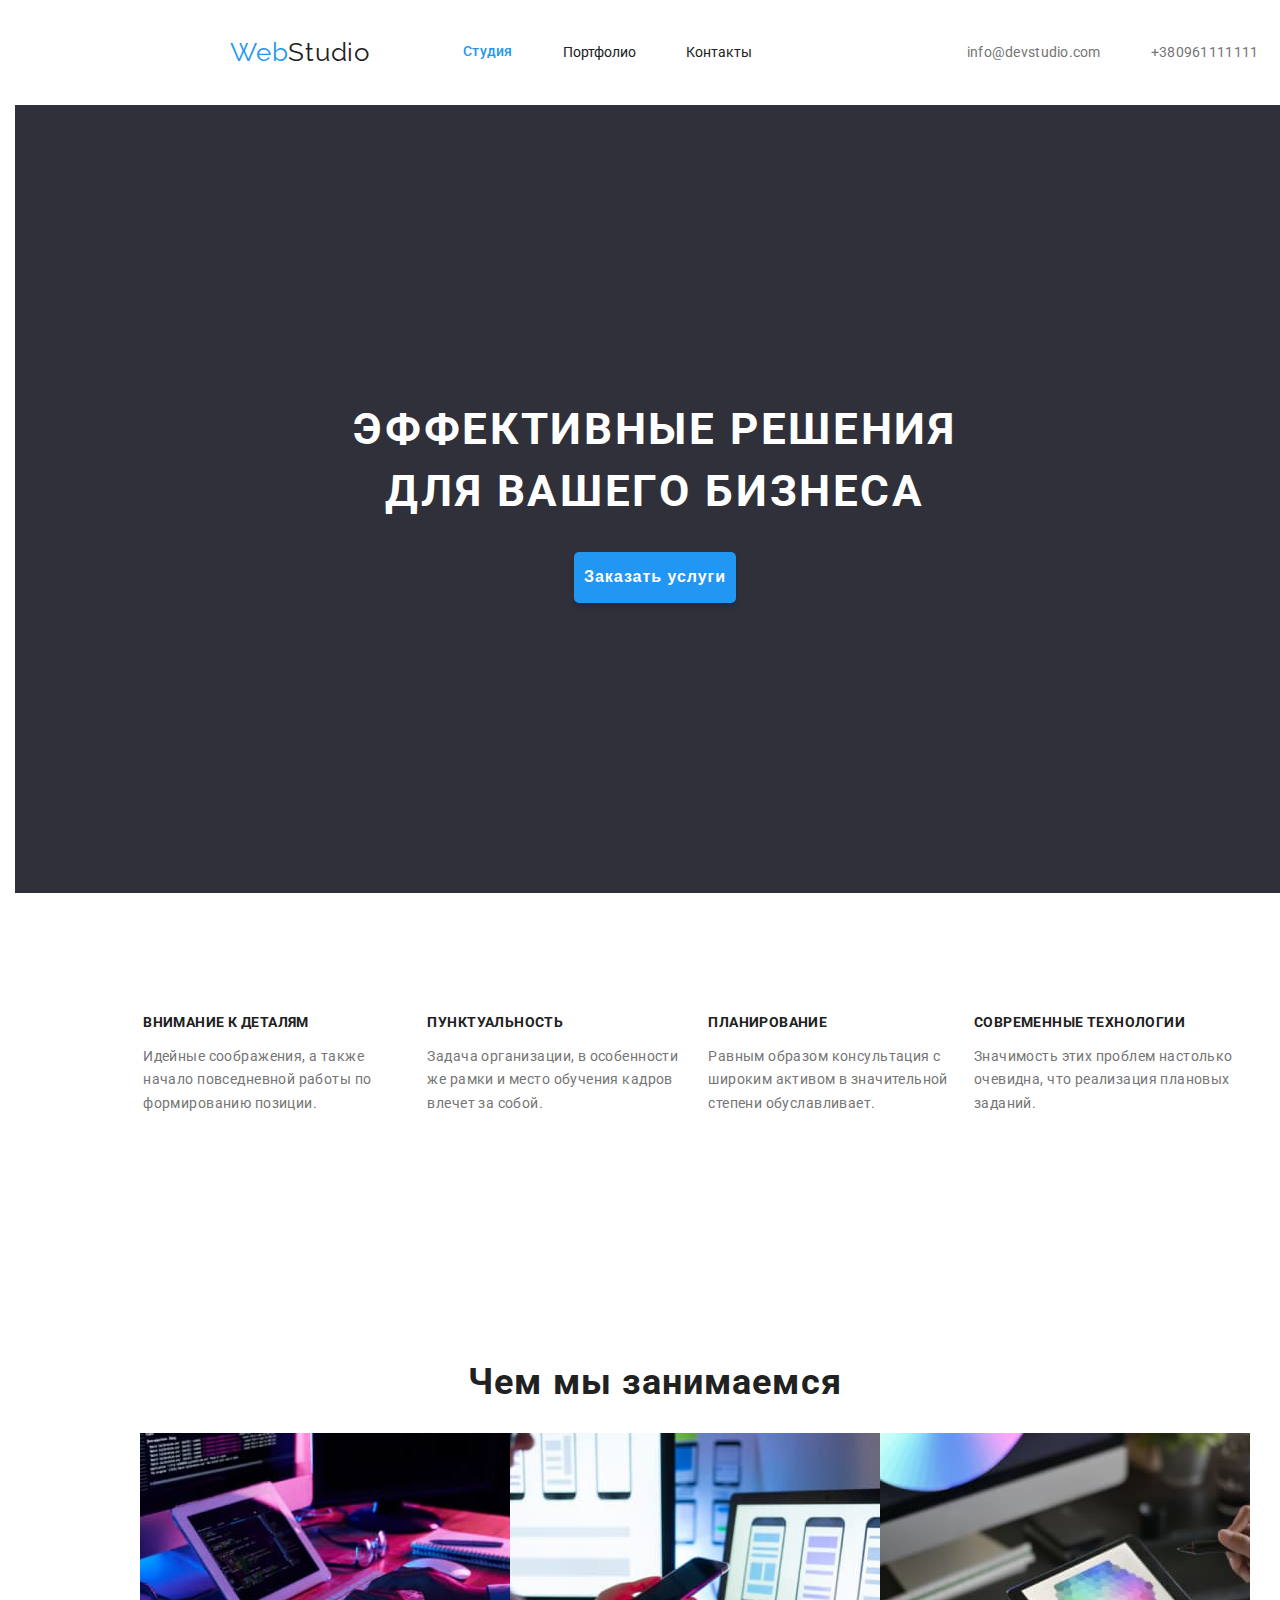
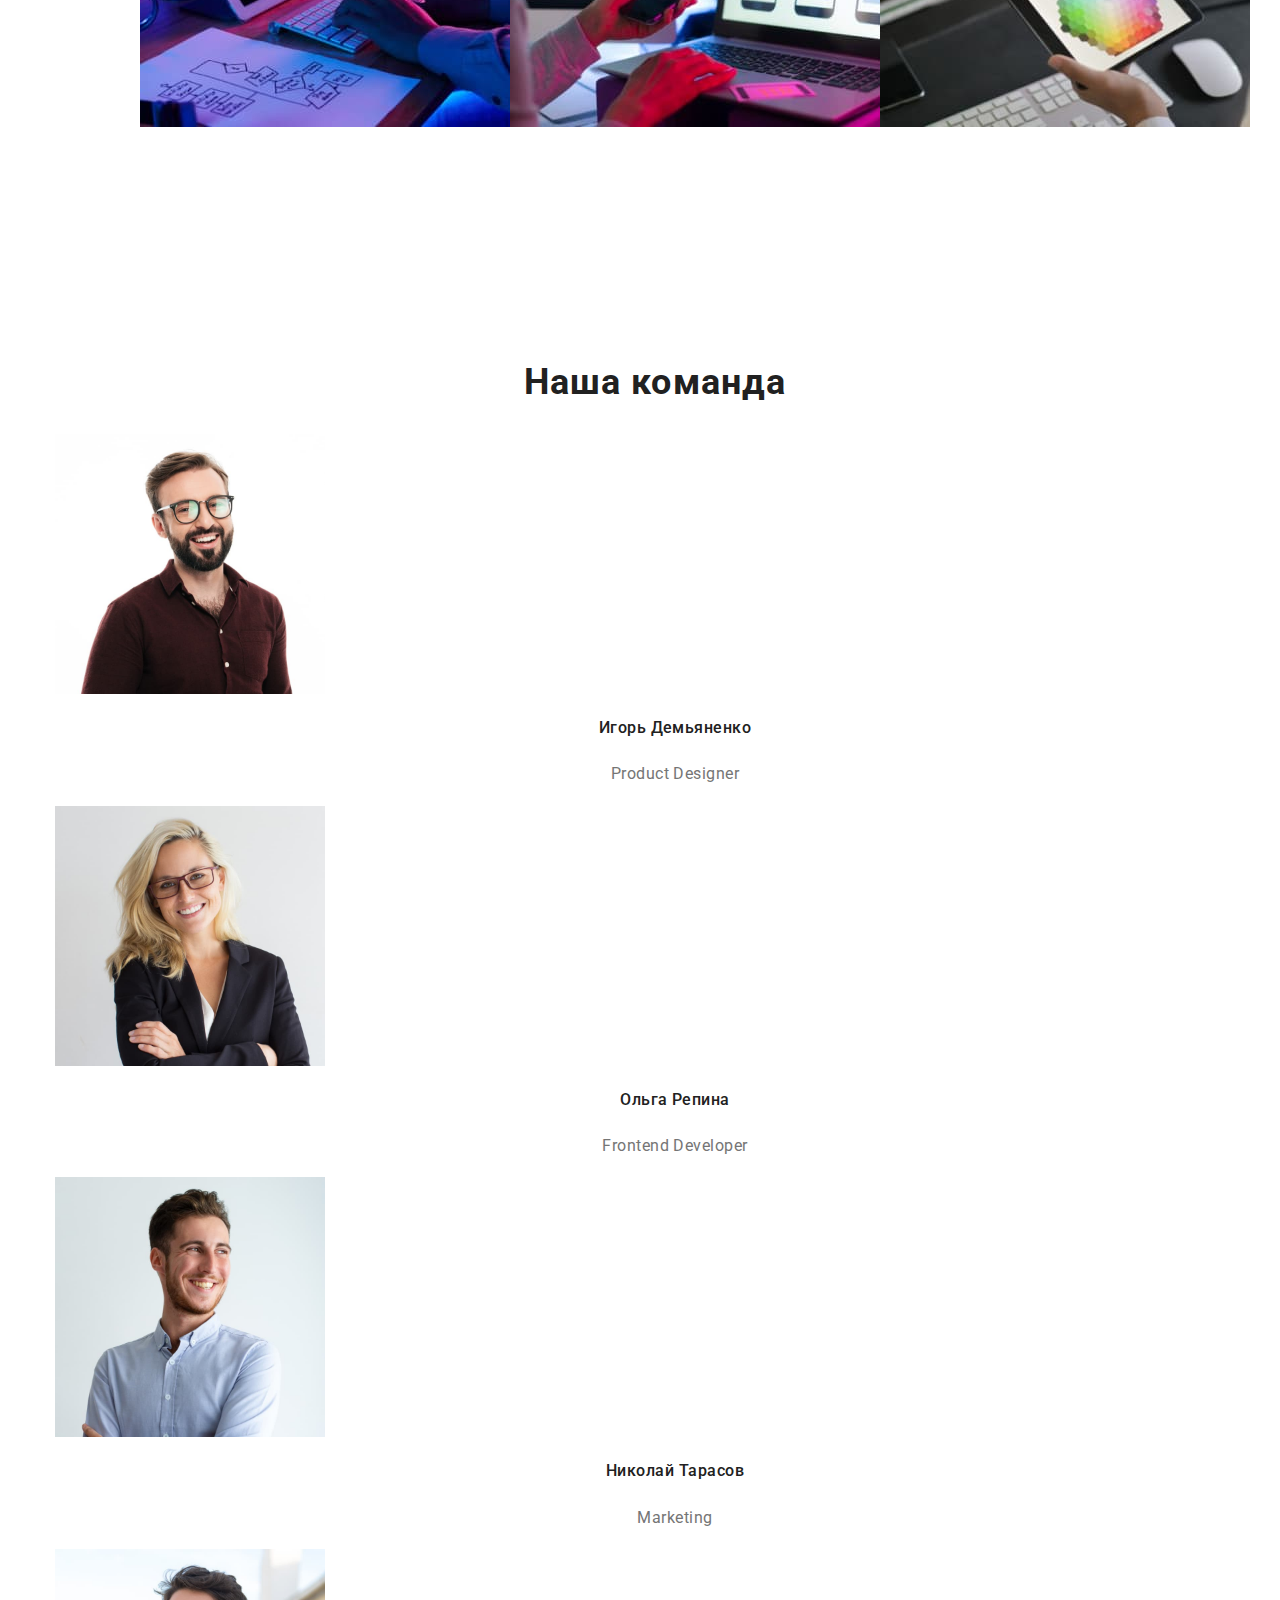
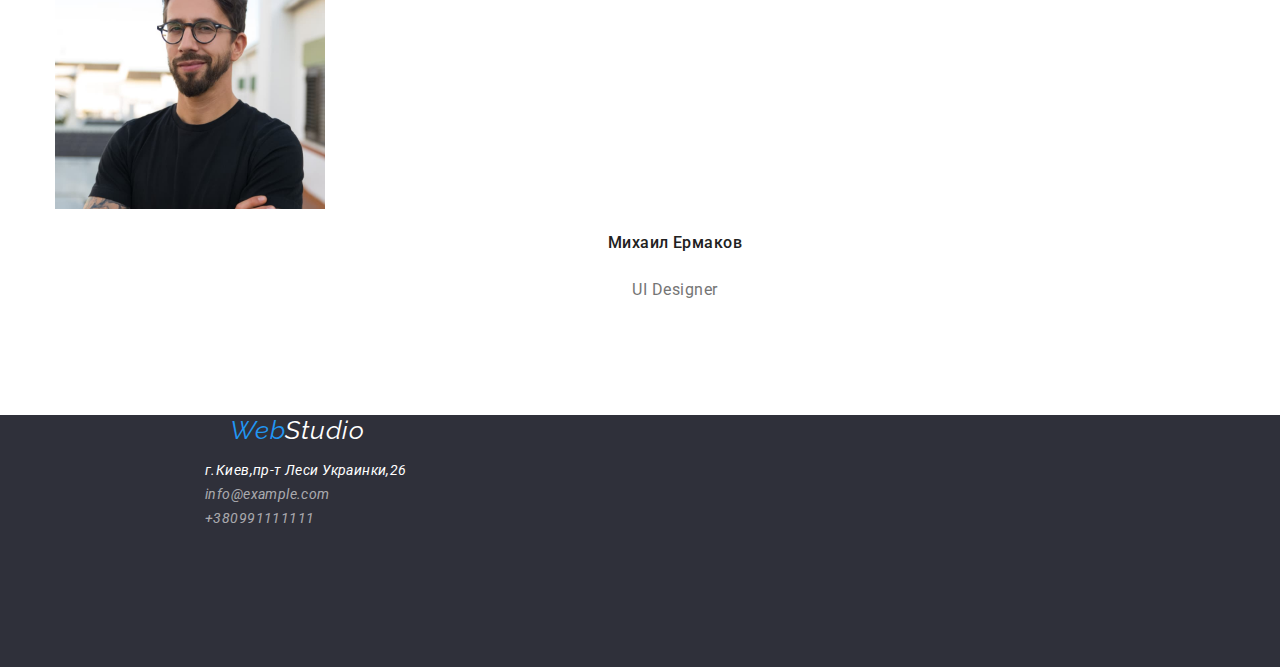
==== commit 21f0340b: "Update index.html" ====
--- a/index.html
+++ b/index.html
@@ -16,14 +16,14 @@
 
     <header class="page-header">
         <div class="container">
-            <nav class="main-nav">
+            <nav class="main-nav list">
                 <a class="logo1" href="">Web<span class="logo-accent">Studio</span></a>
                 <ul class="site-nav list">
                     <li class="item"><a class="link-studio hightlight" href="./index.html">Студия</a></li>
                     <li class="item"><a class="link-info" href="./portfolio.html">Портфолио</a></li>
                     <li class="item"><a class="link-info" href="">Контакты</a></li>
                 </ul>
-                <ul class="contacts">
+                <ul class="contacts list">
                     <li class="points"><a class='link1' href="mailto:info@devstudio.com">info@devstudio.com</a>
                     </li>
                     <li class="points"><a class='link1' href="tel:+380961111111">+380961111111</a>
@@ -39,8 +39,8 @@
         </section>
     </div>
     <main>
-        <div class="container">
-            <section>
+        <section>
+            <div class="container">
                 <h2 hidden>Преимущество</h2>
                 <ul class="feature-list">
                     <li class="marks">
@@ -67,22 +67,22 @@
                             плановых<br />заданий.</p>
                     </li>
                 </ul>
-            </section>
-        </div>
+            </div>
+        </section>
     </main>
-    <div class="container">
-        <section>
+    <section>
+        <div class="container">
             <h2 class="work">Чем мы занимаемся</h2>
             <ul class="photos">
-                <li><img src="./image/first.jpg" alt="work image" width="370" /></li>
-                <li><img src="./image/second.jpg" alt="work image" width="370" /></li>
-                <li><img src="./image/third.jpg" alt="work image" width="370" /></li>
+                <li class="work-photos"><img src="./image/first.jpg" alt="work image" width="370" /></li>
+                <li class="work-photos"><img src="./image/second.jpg" alt="work image" width="370" /></li>
+                <li class="work-photos"><img src="./image/third.jpg" alt="work image" width="370" /></li>
             </ul>
-        </section>
-    </div>
+        </div>
+    </section>
 
-    <div class="container">
-        <section>
+    <section>
+        <div class="container">
             <h2 class="team">Наша команда</h2>
             <ul class="team-info">
                 <li class="company"><img src="./image/two.jpg" alt="Игорь Демьяненко" width="270" />
@@ -102,8 +102,8 @@
                     <p class="job" lang="en">UI Designer</p>
                 </li>
             </ul>
-        </section>
-    </div>
+        </div>
+    </section>
     <footer>
         <div class="container">
             <address>
--- a/css/style1.css
+++ b/css/style1.css
@@ -27,6 +27,15 @@
 
 }
 
+/*List*/
+
+.list {
+    padding: 0;
+    margin: 0;
+    list-style: none;
+}
+
+
 /*Container*/
 
 .container {
@@ -37,7 +46,7 @@
     margin-right: auto;
 }
 
-/*Heder*/
+/*Header*/
 .logo1 {
     font-family: 'Raleway', sans-serif;
     font-size: 26px;
@@ -72,7 +81,6 @@
 
 .site-nav .item {
     margin-right: 50px;
-    display: block;
 }
 
 .site-nav .item:last-child {
@@ -81,8 +89,6 @@
 
 .site-nav .link-info {
     display: block;
-    padding-top: 21px;
-    padding-bottom: 21px;
     color: var(--type-color);
 }
 
@@ -93,8 +99,6 @@
     letter-spacing: 0.02em;
     color: var(--additional-color);
     display: block;
-    padding-top: 21px;
-    padding-bottom: 21px;
 }
 
 .site-nav .link-info:hover {
@@ -132,7 +136,7 @@
     color: var(--additional-color);
 }
 
-/*Section*/
+/*Герой*/
 .hero {
     text-align: center;
     background-color: var(--phone-color);
@@ -145,10 +149,8 @@
     letter-spacing: 0.06em;
     text-transform: uppercase;
     color: white;
-    padding-top: 200px;
-    padding-left: 452px;
-    padding-right: 452px;
-
+    margin-top: 200px;
+    margin-bottom: 30px;
 }
 
 
@@ -165,7 +167,6 @@
     color: white;
     font-weight: 700;
     padding: 10px 10px 10px 10px;
-    margin-top: 30px;
 }
 
 .btn:hover {
@@ -214,7 +215,7 @@
 .photos {
     display: flex;
     width: 100%;
-    justify-content: space-between;
+    justify-content: center;
 }
 
 .work {
@@ -260,6 +261,7 @@
 /*footer*/
 footer {
     background-color: var(--phone-color);
+    height: 252px;
 }
 
 .logo1 {
@@ -283,6 +285,7 @@
     line-height: 1.7;
     letter-spacing: 0.03em;
     color: #FFFFFF;
+    margin-left: 150px;
 
 }
 
@@ -292,6 +295,7 @@
     line-height: 1.7;
     letter-spacing: 0.03em;
     color: rgba(255, 255, 255, 0.6);
+    margin-left: 150px;
 
 }
 
